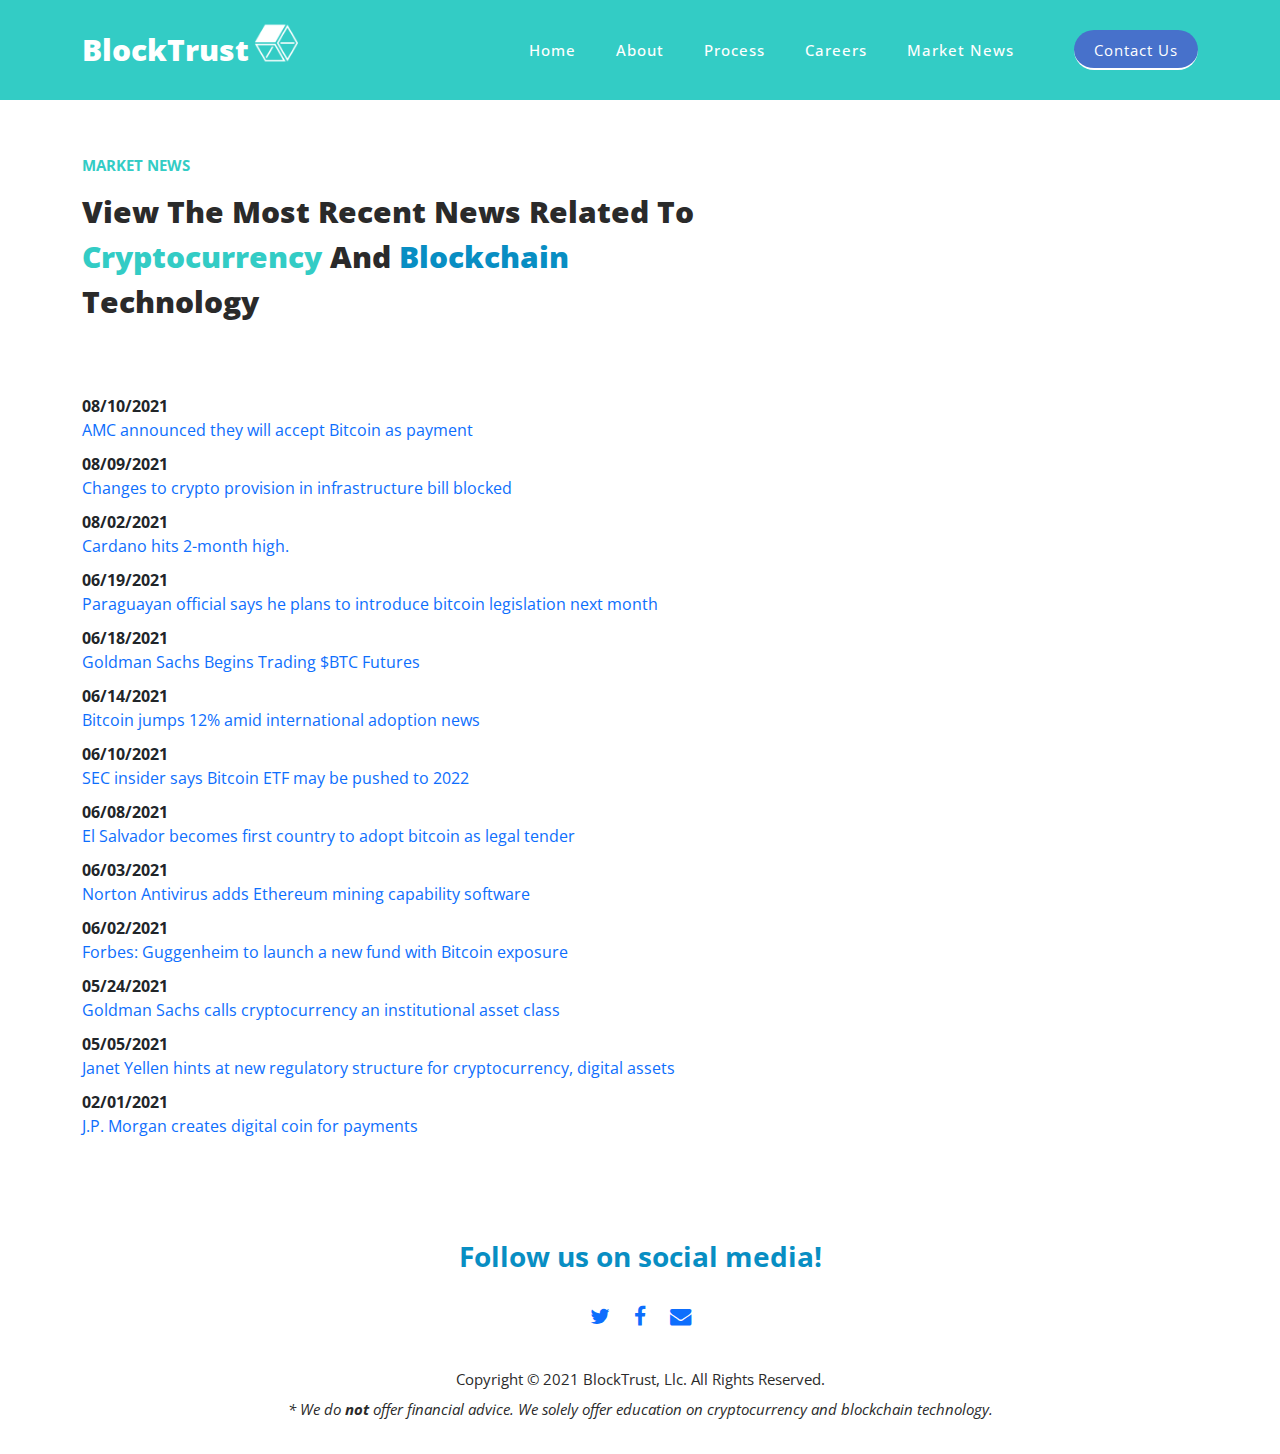
==== blog/index.html @ 73b70915 "updates" ====
<!DOCTYPE html>
<html lang="en">

  <head>

    <meta charset="UTF-8">
    <meta name="viewport" content="width=device-width, initial-scale=1, shrink-to-fit=no">
    <meta name="description" content="BlockTrust helps build clients' fluency in blockchain technology and empower them to take advantage of the opportunities the 'decentralized finance' (DeFi) technology revolution offers.">
    <meta name="author" content="BlockTrust Advisors">
    <link rel="icon" href="../assets/images/favicon/favicon.ico" />
    <link rel="preconnect" href="https://fonts.gstatic.com">
    <link href="https://fonts.googleapis.com/css2?family=Open+Sans:wght@300;400;600;700;800&display=swap" rel="stylesheet">

    <title>BlockTrust - Blog | Blockchain & Cryptocurrency Education</title>

    <!-- Bootstrap core CSS -->
    <link href="../vendor/bootstrap/css/bootstrap.min.css" rel="stylesheet">


    <!-- Additional CSS Files -->
    <link rel="stylesheet" href="../assets/css/fontawesome.css">
    <link rel="stylesheet" href="../assets/css/templatemo-seo-dream.css">
    <link rel="stylesheet" href="../assets/css/animated.css">
    <link rel="stylesheet" href="../assets/css/owl.css">
<!--

TemplateMo 563 SEO Dream

https://templatemo.com/tm-563-seo-dream

-->

</head>

<body>

  <!-- ***** Preloader Start ***** -->
  <div id="js-preloader" class="js-preloader">
    <div class="preloader-inner">
      <span class="dot"></span>
      <div class="dots">
        <span></span>
        <span></span>
        <span></span>
      </div>
    </div>
  </div>
  <!-- ***** Preloader End ***** -->

  <!-- ***** Header Area Start ***** -->
  <header class="header-area header-sticky wow slideInDown" data-wow-duration="0.75s" data-wow-delay="0s">
    <div class="container">
      <div class="row">
        <div class="col-12">
          <nav class="main-nav">
            <!-- ***** Logo Start ***** -->
            <a href="/" class="logo">
              <h4>BlockTrust <img style="vertical-align: baseline;max-width:44px;margin-bottom: -4px;margin-left:-3px" src="../assets/images/logo_white.png" alt=""></h4>
            </a>
            <!-- ***** Logo End ***** -->
            <!-- ***** Menu Start ***** -->
            <ul class="nav">
              <li class="scroll-to-section"><a href="../#top">Home</a></li>
              <li class="scroll-to-section"><a href="../#about">About</a></li>
              <li class="scroll-to-section"><a href="../#process">Process</a></li>
              <!--<li class="scroll-to-section"><a href="../#services">Services</a></li>-->
              <li class="scroll-to-section"><a href="../careers/">Careers</a></li> 
              <li class="scroll-to-section"><a href="#" class="active">Market News</a></li>
              <!-- <li class="scroll-to-section"><a href="#about">Blog</a></li> --> 
              <!--<li class="scroll-to-section"><a href="../#contact">Contact Us</a></li> --> 
              <li class="scroll-to-section"><div class="main-blue-button"><a href="../#contact">Contact Us</a></div></li> 
            </ul>        
            <a class='menu-trigger'>
                <span>Menu</span>
            </a>
            <!-- ***** Menu End ***** -->
          </nav>
        </div>
      </div>
    </div>
    <!-- ***** News Ticker Area Start ***** -->
    <div class="tcontainer">
    <!--
      <div class="ticker-wrap">
        <div class="ticker-move">

          <div class="ticker-item">6/19 Paraguayan official says he plans to introduce bitcoin legislation next month.</div>
          <div class="ticker-item"><strong>6/18</strong> Goldman Sachs Begins Trading BTC Futures.</div>
          <div class="ticker-item"><strong>6/14</strong> Bitcoin jumps 12% amid international adoption news.</div>
          <div class="ticker-item"><strong>6/10</strong> SEC insider says Bitcoin ETF may be pushed to 2022.</div>
          <div class="ticker-item"><strong>6/8</strong> El Salvador becomes first country to adopt Bitcoin as legal tender.</div>
          <div class="ticker-item"><strong>5/24</strong> Goldman Sachs calls cryptocurrency an institutional asset class</div>
          <div class="ticker-item"><strong>5/5</strong> Janet Yellen hints at new regulatory structure for cryptocurrency, digital assets.</div>
          <div class="ticker-item"><strong>2/1</strong> J.P. Morgan creates digital coin for payments</div>
        </div>
      </div>
      -->
    </div>
    <!-- ***** News Ticker Area End ***** -->
  </header>
  <!-- ***** Header Area End ***** -->



<!-- 

  <div class="main-banner wow fadeIn" id="top" data-wow-duration="1s" data-wow-delay="0.5s">
    <div class="container">
      <div class="row">




 

      </div>
    </div>
  </div>

--> 
<!-- 
  <div id="about" class="about-us section">
    <div class="container">
      <div class="row">
        <div class="col-lg-6">
          <div class="left-image wow fadeInLeft" data-wow-duration="1s" data-wow-delay="0.5s">
            <img src="../assets/images/banner-right-image.png" alt="">
          </div>
        </div>
        <div class="col-lg-6 align-self-center wow fadeInRight" data-wow-duration="1s" data-wow-delay="0.5s">
          <div class="section-heading">
            <h6>Careers</h6>
            <h2>We're looking for <em>talented</em> marketers &amp; client services <span>experts</span>.</h2>
          </div>
          <div class="row">
            <div class="col-lg-4 col-sm-4">
              <div class="about-item">
                <h4>Remote</h4>
                <h6>Virtual office space w/ co-working spaces in 5 major cities.</h6>
              </div>
            </div>
            <div class="col-lg-4 col-sm-4">
              <div class="about-item">
                <h4>Innovate</h4>
                <h6>Learn to work with cutting edge technology.</h6>
              </div>
            </div>
            <div class="col-lg-4 col-sm-4">
              <div class="about-item">
                <h4>Benefits</h4>
                <h6>Full medical benefits and matching 401(k) plans for all employees.</h6>
              </div>
            </div>
          </div>
          <p>Our mission is to build clients' fluency in blockchain technology and empower them to take advantage of the opportunities the 'decentralized finance' (DeFi) technology revolution offers. We're looking for like-minded thinkers who are ready to take on the opportunities this financial revolution offers.
    
         <div class="main-green-button"><a href="#process">Discover our process</a></div> 
        </div>
      </div>
    </div>
  </div>
 -->
<!-- 
  <div id="processs" class="features section" style="padding-top: 200px;">
    <div class="container">
      <div class="row">
        <div class="col-lg-6 offset-lg-3">
          <div class="section-heading wow bounceIn" data-wow-duration="1s" data-wow-delay="0.2s">
            <h6>Our Process</h6>
            <h2><span>Curated</span> education to <em>empower</em> clients</h2>
          </div>
        </div>
      </div>
    </div>
    <div class="container">
      <div class="row">
        <div class="col-lg-12">
          <div class="features-content">
            <div class="row">
              <div class="col-lg-3">
                <div class="features-item first-feature wow fadeInUp" data-wow-duration="1s" data-wow-delay="0s">
                  <div class="first-number number">
                    <h6>01</h6>
                  </div>
                  <div class="icon"></div>
                  <h4>Build Understanding</h4>
                  <div class="line-dec"></div>
 

                  <p>Cryptocurrency is quickly emerging as a complex asset class. With innovation comes volatility, and educated on the 'big picture' of decentralized finance (DeFi) is the first step to understanding the market.</p>


                </div>
              </div>
              <div class="col-lg-3">
                <div class="features-item second-feature wow fadeInUp" data-wow-duration="1s" data-wow-delay="0.2s">
                  <div class="second-number number">
                    <h6>02</h6>
                  </div>
                  <div class="icon"></div>
                  <h4>Develop a Strategy</h4>
                  <div class="line-dec"></div>
                  <p>To mitigate risk and maximize returns, our philosophy is to make clients aware of the financial instruments available to earn interest on their investments.</p>
                </div>
              </div>
              <div class="col-lg-3">
                <div class="features-item third-feature wow fadeInUp" data-wow-duration="1s" data-wow-delay="0.4s">
                  <div class="third-number number">
                    <h6>03</h6>
                  </div>
                  <div class="icon"></div>
                  <h4>Invest Securely</h4>
                  <div class="line-dec"></div>
                  <p>With innovation comes volatility, and that means learning how to identify blue-chip investments backed by real teams and companies, and avoid scams created by bad actors.</p>
                </div>
              </div>
              <div class="col-lg-3">
                <div class="features-item fourth-feature last-features-item wow fadeInUp" data-wow-duration="1s" data-wow-delay="0.6s">
                  <div class="fourth-number number">
                    <h6>04</h6>
                  </div>
                  <div class="icon"></div>
                  <h4>Analyze Performance</h4>
                  <div class="line-dec"></div>
                  <p>Stay up to date on best practices in security, new tech opportunities, and market sentiment. Our clients receive lifetime access to newsletters and quarterly market reports.</p>
                </div>
              </div>
            </div>
          </div>
        </div>
        
        <div class="col-lg-12">
          <div class="skills-content">
            <div class="row">
              <div class="col-lg-3">
                <div class="skill-item wow fadeIn" data-wow-duration="1s" data-wow-delay="0s">
                  <div class="progress" data-percentage="80">
                    <span class="progress-left">
                      <span class="progress-bar"></span>
                    </span>
                    <span class="progress-right">
                      <span class="progress-bar"></span>
                    </span>
                    <div class="progress-value">
                      <div>
                        80%<br>
                        <span>HTML/CSS/JS</span>
                      </div>
                    </div>
                  </div>
                </div>
              </div>
              <div class="col-lg-3">
                <div class="skill-item wow fadeIn" data-wow-duration="1s" data-wow-delay="0.2s">
                  <div class="progress" data-percentage="60">
                    <span class="progress-left">
                      <span class="progress-bar"></span>
                    </span>
                    <span class="progress-right">
                      <span class="progress-bar"></span>
                    </span>
                    <div class="progress-value">
                      <div>
                        60%<br>
                        <span>Wordpress</span>
                      </div>
                    </div>
                  </div>
                </div>
              </div>
              <div class="col-lg-3">
                <div class="skill-item wow fadeIn" data-wow-duration="1s" data-wow-delay="0.4s">
                  <div class="progress" data-percentage="90">
                    <span class="progress-left">
                      <span class="progress-bar"></span>
                    </span>
                    <span class="progress-right">
                      <span class="progress-bar"></span>
                    </span>
                    <div class="progress-value">
                      <div>
                        90%<br>
                        <span>Marketing</span>
                      </div>
                    </div>
                  </div>
                </div>
              </div>
              <div class="col-lg-3">
                <div class="skill-item last-skill-item wow fadeIn" data-wow-duration="1s" data-wow-delay="0.6s">
                  <div class="progress" data-percentage="70">
                    <span class="progress-left">
                      <span class="progress-bar"></span>
                    </span>
                    <span class="progress-right">
                      <span class="progress-bar"></span>
                    </span>
                    <div class="progress-value">
                      <div>
                        70%<br>
                        <span>Photoshop</span>
                      </div>
                    </div>
                  </div>
                </div>
              </div>
            </div>
          </div>
        </div>
        
      </div>
    </div>
  </div>
--> 

  <!-- 
  <div id="services" class="our-services section">
    <div class="container">
      <div class="row">
        <div class="col-lg-6 offset-lg-3">
          <div class="section-heading wow bounceIn" data-wow-duration="1s" data-wow-delay="0.2s">
            <h6>Our Services</h6>
            <h2 style="color:red">Might hide this section?</h2>
             <h2>Discover What We Do &amp; <span>Offer</span> To Our <em>Clients</em></h2> 
          </div>
        </div>
      </div>
    </div>
    <div class="container-fluid">
      <div class="row">
        <div class="col-lg-4">
          <div class="service-item wow bounceInUp" data-wow-duration="1s" data-wow-delay="0.3s">
            <div class="row">
              <div class="col-lg-4">
                <div class="icon">
                  <img src="../assets/images/service-icon-01.png" alt="">
                </div>
              </div>
              <div class="col-lg-8">
                <div class="right-content">
                  <h4>Similar Websites</h4>
                  <p>Sed ut perspiciatis unde omnis iste natus error sit voluptatem accusantium dormque laudantium.</p>
                </div>
              </div>
            </div>
          </div>
        </div>
        <div class="col-lg-4">
          <div class="service-item wow bounceInUp" data-wow-duration="1s" data-wow-delay="0.4s">
            <div class="row">
              <div class="col-lg-4">
                <div class="icon">
                  <img src="../assets/images/service-icon-02.png" alt="">
                </div>
              </div>
              <div class="col-lg-8">
                <div class="right-content">
                  <h4>Website Trends</h4>
                  <p>Sed ut perspiciatis unde omnis iste natus error sit voluptatem accusantium dormque laudantium.</p>
                </div>
              </div>
            </div>
          </div>
        </div>
        <div class="col-lg-4">
          <div class="service-item wow bounceInUp" data-wow-duration="1s" data-wow-delay="0.5s">
            <div class="row">
              <div class="col-lg-4">
                <div class="icon">
                  <img src="../assets/images/service-icon-03.png" alt="">
                </div>
              </div>
              <div class="col-lg-8">
                <div class="right-content">
                  <h4>Traffic Analysis</h4>
                  <p>Sed ut perspiciatis unde omnis iste natus error sit voluptatem accusantium dormque laudantium.</p>
                </div>
              </div>
            </div>
          </div>
        </div>
        <div class="col-lg-4">
          <div class="service-item wow bounceInUp" data-wow-duration="1s" data-wow-delay="0.6s">
            <div class="row">
              <div class="col-lg-4">
                <div class="icon">
                  <img src="../assets/images/service-icon-03.png" alt="">
                </div>
              </div>
              <div class="col-lg-8">
                <div class="right-content">
                  <h4>Optimizing Keywords</h4>
                  <p>Sed ut perspiciatis unde omnis iste natus error sit voluptatem accusantium dormque laudantium.</p>
                </div>
              </div>
            </div>
          </div>
        </div>
        <div class="col-lg-4">
          <div class="service-item wow bounceInUp" data-wow-duration="1s" data-wow-delay="0.7s">
            <div class="row">
              <div class="col-lg-4">
                <div class="icon">
                  <img src="../assets/images/service-icon-01.png" alt="">
                </div>
              </div>
              <div class="col-lg-8">
                <div class="right-content">
                  <h4>Page Optimizations</h4>
                  <p>Sed ut perspiciatis unde omnis iste natus error sit voluptatem accusantium dormque laudantium.</p>
                </div>
              </div>
            </div>
          </div>
        </div>
        <div class="col-lg-4">
          <div class="service-item wow bounceInUp" data-wow-duration="1s" data-wow-delay="0.8s">
            <div class="row">
              <div class="col-lg-4">
                <div class="icon">
                  <img src="../assets/images/service-icon-02.png" alt="">
                </div>
              </div>
              <div class="col-lg-8">
                <div class="right-content">
                  <h4>Deep URL Analysis</h4>
                  <p>Sed ut perspiciatis unde omnis iste natus error sit voluptatem accusantium dormque laudantium.</p>
                </div>
              </div>
            </div>
          </div>
        </div>
      </div>
    </div>
  </div>
  --> 

 

     


 
  <div id="news" class="our-news section" style="margin-top:56px">
    <div class="container">
      <div class="row">
        <div class="col-lg-7">
          <div class="section-heading wow fadeInLeft" data-wow-duration="1s" data-wow-delay="0.3s">
            <h6>Market News</h6>
            <h2>View the most recent news related to <em>cryptocurrency</em> and <span>blockchain</span> technology</h2>
          </div>
        </div>
         <div class="col-lg-10">
          <div class="section-heading wow fadeInLeft" data-wow-duration="1s" data-wow-delay="0.3s">
            <ul>
              <li style='margin-top:10px;'><strong>08/10/2021</strong><br> <a target="_blank" rel="noopener noreferrer" href='https://www.bbc.com/news/business-58163914' title='AMC announced they will accept Bitcoin as payment'>AMC announced they will accept Bitcoin as payment</a></li>
              <li style='margin-top:10px;'><strong>08/09/2021</strong><br> <a target="_blank" rel="noopener noreferrer" href='https://www.bloomberg.com/news/articles/2021-08-09/change-to-crypto-provision-in-infrastructure-bill-blocked' title='Changes to crypto provision in infrastructure bill blocked'>Changes to crypto provision in infrastructure bill blocked</a></li>
              <li style='margin-top:10px;'><strong>08/02/2021</strong><br> <a target="_blank" rel="noopener noreferrer" href='https://cointelegraph.com/news/cardano-faces-1-60-resistance-after-ada-price-hits-2-month-highs' title='Cardano hits 2-month high'>Cardano hits 2-month high.</a></li>
              <li style='margin-top:10px;'><strong>06/19/2021</strong><br> <a target="_blank" rel="noopener noreferrer" href='#' title='Paraguayan official says he plans to introduce bitcoin legislation next month.'>Paraguayan official says he plans to introduce bitcoin legislation next month</a></li>
              <li style='margin-top:10px;'><strong>06/18/2021</strong><br> <a target="_blank" rel="noopener noreferrer" href='https://finance.yahoo.com/news/goldman-sachs-begins-trading-btc-180700338.html' title='Goldman Sachs Begins Trading $BTC Futures'>Goldman Sachs Begins Trading $BTC Futures</a></li>
              <li style='margin-top:10px;'><strong>06/14/2021</strong><br> <a target="_blank" rel="noopener noreferrer" href='https://www.marketwatch.com/story/bitcoin-price-jumps-12-to-roughly-3-week-high-to-trade-above-40-000-11623678616' title='Bitcoin jumps 12% amid international adoption news.'>Bitcoin jumps 12% amid international adoption news</a></li>
              <li style='margin-top:10px;'><strong>06/10/2021</strong><br> <a target="_blank" rel="noopener noreferrer" href='https://www.cnbc.com/2021/06/10/bitcoin-etf-approval-is-more-likely-in-2022-crypto-fund-manager.html' title='SEC insider says Bitcoin ETF may be pushed to 2022.'>SEC insider says Bitcoin ETF may be pushed to 2022</a></li>
              <li style='margin-top:10px;'><strong>06/08/2021</strong><br> <a target="_blank" rel="noopener noreferrer" href='https://www.cnbc.com/2021/06/09/el-salvador-proposes-law-to-make-bitcoin-legal-tender.html' title='El Salvador becomes first country to adopt bitcoin as legal tender'>El Salvador becomes first country to adopt bitcoin as legal tender</a></li>
              <li style='margin-top:10px;'><strong>06/03/2021</strong><br> <a target="_blank" rel="noopener noreferrer" href='https://www.tomshardware.com/news/norton-antivirus-reveals-ethereum-mining-tool' title='Norton Antivirus adds Ethereum mining capability software'>Norton Antivirus adds Ethereum mining capability software</a></li>
              <li style='margin-top:10px;'><strong>06/02/2021</strong><br> <a target="_blank" rel="noopener noreferrer" href='https://www.forbes.com/sites/emilymason/2021/06/02/guggenheim-to-launch-a-new-fund-with-potential-bitcoin-exposure/?sh=3887516342fe' title='Forbes: Guggenheim to launch a new fund with Bitcoin exposure'>Forbes: Guggenheim to launch a new fund with Bitcoin exposure</a></li>
              <li style='margin-top:10px;'><strong>05/24/2021</strong><br> <a target="_blank" rel="noopener noreferrer" href='https://www.goldmansachs.com/insights/pages/crypto-a-new-asset-class.html' title='Goldman Sachs calls cryptocurrency an institutional asset class'>Goldman Sachs calls cryptocurrency an institutional asset class</a></li>
              <li style='margin-top:10px;'><strong>05/05/2021</strong><br> <a target="_blank" rel="noopener noreferrer" href='https://www.ledgerinsights.com/janet-yellen-hints-at-new-regulatory-structure-for-cryptocurrency-digital-assets/' title='Janet Yellen hints at new regulatory structure for cryptocurrency, digital assets'>Janet Yellen hints at new regulatory structure for cryptocurrency, digital assets</a></li>
              <li style='margin-top:10px;'><strong>02/01/2021</strong><br> <a target="_blank" rel="noopener noreferrer" href="https://www.jpmorgan.com/solutions/cib/news/digital-coin-payments">J.P. Morgan creates digital coin for payments</a></li>
            </ul>
          </div>
        </div>
      </div>
    </div>
    
    <!-- 
    <div class="container-fluid wow fadeIn" data-wow-duration="1s" data-wow-delay="0.7s">
      <div class="row">
        <div class="col-lg-12">
          <div class="loop owl-carousel">

          -->
            
<!-- 
            <div class="item">
              <div class="news-item">
                <div class="thumb" style="  background: rgb(51,204,197); background: linear-gradient(105deg, rgba(51,204,197,1) 0%, rgba(8,141,195,1) 100%); height:200px;">
                   <div style="padding:24px;">
                    <span style="text-align:left !important;color:#fff;font-size:14px;font-weight:bold">05/24/2021</span><br><br>
                    <p style="text-align:left; color:#fff">Goldman Sachs calls cryptocurrency an institutional asset class</p>
                    <p style="text-align:left; color:#fff;margin-top:12px;"><a title="Goldman Sachs calls cryptocurrency an institutional asset class" target="_blank" rel="noopener noreferrer" href="https://www.goldmansachs.com/insights/pages/crypto-a-new-asset-class.html">
                      Read more...</a></p>
                  </div>
                </div>
              </div>
              <div class="news-item">
                <div class="thumb" style="  background: rgb(51,204,197); background: linear-gradient(105deg, rgba(51,204,197,1) 0%, rgba(8,141,195,1) 100%); height:200px;">
                   <div style="padding:24px;">
                    <span style="text-align:left !important;color:#fff;font-size:14px;font-weight:bold">02/01/2021</span><br><br>
                    <p style="text-align:left; color:#fff">J.P. Morgan creates digital coin for payments</p>
                    <p style="text-align:left; color:#fff;margin-top:12px;"><a title="J.P. Morgan creates digital coin for payments" target="_blank" rel="noopener noreferrer" href="https://www.jpmorgan.com/solutions/cib/news/digital-coin-payments">
                      Read more...</a></p>
                  </div>
                </div>
              </div>
            </div>



            <div class="item">
              <div class="news-item">
                <div class="thumb" style="  background: rgb(51,204,197); background: linear-gradient(105deg, rgba(51,204,197,1) 0%, rgba(8,141,195,1) 100%); height:200px;">
                   <div style="padding:24px;">
                    <span style="text-align:left !important;color:#fff;font-size:14px;font-weight:bold">05/05/2021</span><br><br>
                    <p style="text-align:left; color:#fff">Janet Yellen hints at new regulatory structure for cryptocurrency, digital assets</p>
                    <p style="text-align:left; color:#fff;margin-top:12px;"><a title="Janet Yellen hints at new regulatory structure for cryptocurrency, digital assets" target="_blank" rel="noopener noreferrer" href="https://www.ledgerinsights.com/janet-yellen-hints-at-new-regulatory-structure-for-cryptocurrency-digital-assets/">
                      Read more...</a></p>
                  </div>
                </div>
              </div>
              <div class="news-item">
                <div class="thumb" style="  background: rgb(51,204,197); background: linear-gradient(105deg, rgba(51,204,197,1) 0%, rgba(8,141,195,1) 100%); height:200px;">
                   <div style="content:contain;padding:18px;">
                    <span style="text-align:left !important;color:#fff;font-size:14px;font-weight:bold">05/05/2021</span><br><br>
                    <p style="text-align:left; color:#fff">Janet Yellen hints at new regulatory structure for cryptocurrency, digital assets</p>
                    <p style="text-align:left; color:#fff;margin-top:12px;"><a title="Janet Yellen hints at new regulatory structure for cryptocurrency, digital assets" target="_blank" rel="noopener noreferrer" href="https://www.ledgerinsights.com/janet-yellen-hints-at-new-regulatory-structure-for-cryptocurrency-digital-assets/">
                      Read more...</a></p>
                  </div>
                </div>
              </div>
            </div>



            <div class="item">
              <div class="news-item">
                <div class="thumb" style="  background: rgb(51,204,197); background: linear-gradient(105deg, rgba(51,204,197,1) 0%, rgba(8,141,195,1) 100%); height:200px;">
                   <div style="padding:24px;">
                    <span style="text-align:left !important;color:#fff;font-size:14px;font-weight:bold">05/05/2021</span><br><br>
                    <p style="text-align:left; color:#fff">Janet Yellen hints at new regulatory structure for cryptocurrency, digital assets</p>
                    <p style="text-align:left; color:#fff;margin-top:12px;"><a title="Janet Yellen hints at new regulatory structure for cryptocurrency, digital assets" target="_blank" rel="noopener noreferrer" href="https://www.ledgerinsights.com/janet-yellen-hints-at-new-regulatory-structure-for-cryptocurrency-digital-assets/">
                      Read more...</a></p>
                  </div>
                </div>
              </div>
              <div class="news-item">
                <div class="thumb" style="  background: rgb(51,204,197); background: linear-gradient(105deg, rgba(51,204,197,1) 0%, rgba(8,141,195,1) 100%); height:200px;">
                   <div style="content:contain;padding:18px;">
                    <span style="text-align:left !important;color:#fff;font-size:14px;font-weight:bold">05/05/2021</span><br><br>
                    <p style="text-align:left; color:#fff">Janet Yellen hints at new regulatory structure for cryptocurrency, digital assets</p>
                    <p style="text-align:left; color:#fff;margin-top:12px;"><a title="Janet Yellen hints at new regulatory structure for cryptocurrency, digital assets" target="_blank" rel="noopener noreferrer" href="https://www.ledgerinsights.com/janet-yellen-hints-at-new-regulatory-structure-for-cryptocurrency-digital-assets/">
                      Read more...</a></p>
                  </div>
                </div>
              </div>
            </div>


            <div class="item">
              <div class="news-item">
                <div class="thumb" style="  background: rgb(51,204,197); background: linear-gradient(105deg, rgba(51,204,197,1) 0%, rgba(8,141,195,1) 100%); height:200px;">
                   <div style="padding:24px;">
                    <span style="text-align:left !important;color:#fff;font-size:14px;font-weight:bold">05/05/2021</span><br><br>
                    <p style="text-align:left; color:#fff">Janet Yellen hints at new regulatory structure for cryptocurrency, digital assets</p>
                    <p style="text-align:left; color:#fff;margin-top:12px;"><a title="Janet Yellen hints at new regulatory structure for cryptocurrency, digital assets" target="_blank" rel="noopener noreferrer" href="https://www.ledgerinsights.com/janet-yellen-hints-at-new-regulatory-structure-for-cryptocurrency-digital-assets/">
                      Read more...</a></p>
                  </div>
                </div>
              </div>
              <div class="news-item">
                <div class="thumb" style="  background: rgb(51,204,197); background: linear-gradient(105deg, rgba(51,204,197,1) 0%, rgba(8,141,195,1) 100%); height:200px;">
                   <div style="content:contain;padding:18px;">
                    <span style="text-align:left !important;color:#fff;font-size:14px;font-weight:bold">05/05/2021</span><br><br>
                    <p style="text-align:left; color:#fff">Janet Yellen hints at new regulatory structure for cryptocurrency, digital assets</p>
                    <p style="text-align:left; color:#fff;margin-top:12px;"><a title="Janet Yellen hints at new regulatory structure for cryptocurrency, digital assets" target="_blank" rel="noopener noreferrer" href="https://www.ledgerinsights.com/janet-yellen-hints-at-new-regulatory-structure-for-cryptocurrency-digital-assets/">
                      Read more...</a></p>
                  </div>
                </div>
              </div>
            </div>

            
            <div class="item">
              <div class="news-item">
                <div class="thumb" style="  background: rgb(51,204,197); background: linear-gradient(105deg, rgba(51,204,197,1) 0%, rgba(8,141,195,1) 100%); height:200px;">
                   <div style="padding:24px;">
                    <span style="text-align:left !important;color:#fff;font-size:14px;font-weight:bold">05/05/2021</span><br><br>
                    <p style="text-align:left; color:#fff">Janet Yellen hints at new regulatory structure for cryptocurrency, digital assets</p>
                    <p style="text-align:left; color:#fff;margin-top:12px;"><a title="Janet Yellen hints at new regulatory structure for cryptocurrency, digital assets" target="_blank" rel="noopener noreferrer" href="https://www.ledgerinsights.com/janet-yellen-hints-at-new-regulatory-structure-for-cryptocurrency-digital-assets/">
                      Read more...</a></p>
                  </div>
                </div>
              </div>
              <div class="news-item">
                <div class="thumb" style="  background: rgb(51,204,197); background: linear-gradient(105deg, rgba(51,204,197,1) 0%, rgba(8,141,195,1) 100%); height:200px;">
                   <div style="content:contain;padding:18px;">
                    <span style="text-align:left !important;color:#fff;font-size:14px;font-weight:bold">05/05/2021</span><br><br>
                    <p style="text-align:left; color:#fff">Janet Yellen hints at new regulatory structure for cryptocurrency, digital assets</p>
                    <p style="text-align:left; color:#fff;margin-top:12px;"><a title="Janet Yellen hints at new regulatory structure for cryptocurrency, digital assets" target="_blank" rel="noopener noreferrer" href="https://www.ledgerinsights.com/janet-yellen-hints-at-new-regulatory-structure-for-cryptocurrency-digital-assets/">
                      Read more...</a></p>
                  </div>
                </div>
              </div>
            </div>


            <div class="item">
              <div class="news-item">
                <div class="thumb" style="  background: rgb(51,204,197); background: linear-gradient(105deg, rgba(51,204,197,1) 0%, rgba(8,141,195,1) 100%); height:200px;">
                   <div style="padding:24px;">
                    <span style="text-align:left !important;color:#fff;font-size:14px;font-weight:bold">05/05/2021</span><br><br>
                    <p style="text-align:left; color:#fff">Janet Yellen hints at new regulatory structure for cryptocurrency, digital assets</p>
                    <p style="text-align:left; color:#fff;margin-top:12px;"><a title="Janet Yellen hints at new regulatory structure for cryptocurrency, digital assets" target="_blank" rel="noopener noreferrer" href="https://www.ledgerinsights.com/janet-yellen-hints-at-new-regulatory-structure-for-cryptocurrency-digital-assets/">
                      Read more...</a></p>
                  </div>
                </div>
              </div>
            </div>

--> 


  <!-- 

            <div class="item">
              <div class="news-item">
                <div class="thumb" style="  background: rgb(51,204,197); background: linear-gradient(105deg, rgba(51,204,197,1) 0%, rgba(8,141,195,1) 100%); height:200px;">
                   <div style="padding:24px;">
                    <span style="text-align:left !important;color:#fff;font-size:14px;font-weight:bold">06/18/2021</span><br><br>
                    <p style="text-align:left; color:#fff">Goldman Sachs Begins Trading $BTC Futures.</p>
                    <p style="text-align:left; color:#fff;margin-top:12px;"><a title="Goldman Sachs Begins Trading $BTC Futures." target="_blank" rel="noopener noreferrer" href="https://finance.yahoo.com/news/goldman-sachs-begins-trading-btc-180700338.html">
                      Read more...</a></p>
                  </div>
                </div>
              </div>
            </div>

            <div class="item">
              <div class="news-item">
                <div class="thumb" style="  background: rgb(51,204,197); background: linear-gradient(105deg, rgba(51,204,197,1) 0%, rgba(8,141,195,1) 100%); height:200px;">
                   <div style="padding:24px;">
                    <span style="text-align:left !important;color:#fff;font-size:14px;font-weight:bold">06/14/2021</span><br><br>
                    <p style="text-align:left; color:#fff">Bitcoin jumps 12% amid international adoption news.</p>
                    <p style="text-align:left; color:#fff;margin-top:12px;"><a title="Bitcoin jumps 12% amid international adoption news." target="_blank" rel="noopener noreferrer" href="https://www.marketwatch.com/story/bitcoin-price-jumps-12-to-roughly-3-week-high-to-trade-above-40-000-11623678616">
                      Read more...</a></p>
                  </div>
                </div>
              </div>
            </div>


            <div class="item">
              <div class="news-item">
                <div class="thumb" style="  background: rgb(51,204,197); background: linear-gradient(105deg, rgba(51,204,197,1) 0%, rgba(8,141,195,1) 100%); height:200px;">
                   <div style="padding:24px;">
                    <span style="text-align:left !important;color:#fff;font-size:14px;font-weight:bold">06/10/2021</span><br><br>
                    <p style="text-align:left; color:#fff">SEC insider says Bitcoin ETF may be pushed to 2022.</p>
                    <p style="text-align:left; color:#fff;margin-top:12px;"><a title="SEC insider says Bitcoin ETF may be pushed to 2022." target="_blank" rel="noopener noreferrer" href="https://www.cnbc.com/2021/06/10/bitcoin-etf-approval-is-more-likely-in-2022-crypto-fund-manager.html">
                      Read more...</a></p>
                  </div>
                </div>
              </div>
            </div>

            <div class="item">
              <div class="news-item">
                <div class="thumb" style="  background: rgb(51,204,197); background: linear-gradient(105deg, rgba(51,204,197,1) 0%, rgba(8,141,195,1) 100%); height:200px;">
                   <div style="padding:24px;">
                    <span style="text-align:left !important;color:#fff;font-size:14px;font-weight:bold">06/08/2021</span><br><br>
                    <p style="text-align:left; color:#fff">El Salvador becomes first country to adopt bitcoin as legal tender</p>
                    <p style="text-align:left; color:#fff;margin-top:12px;"><a title="El Salvador becomes first country to adopt bitcoin as legal tender" target="_blank" rel="noopener noreferrer" href="https://www.cnbc.com/2021/06/09/el-salvador-proposes-law-to-make-bitcoin-legal-tender.html">
                      Read more...</a></p>
                  </div>
                </div>
              </div>
            </div>

            <div class="item">
              <div class="news-item">
                <div class="thumb" style="  background: rgb(51,204,197); background: linear-gradient(105deg, rgba(51,204,197,1) 0%, rgba(8,141,195,1) 100%); height:200px;">
                   <div style="padding:24px;">
                    <span style="text-align:left !important;color:#fff;font-size:14px;font-weight:bold">06/02/2021</span><br><br>
                    <p style="text-align:left; color:#fff">Forbes: Guggenheim to launch a new fund with Bitcoin exposure</p>
                    <p style="text-align:left; color:#fff;margin-top:12px;"><a title="Guggenheim To Launch A New Fund With Bitcoin Exposure" target="_blank" rel="noopener noreferrer" href="https://www.forbes.com/sites/emilymason/2021/06/02/guggenheim-to-launch-a-new-fund-with-potential-bitcoin-exposure/?sh=3887516342fe">
                      Read more...</a></p>
                  </div>
                </div>
              </div>
            </div>

            <div class="item">
              <div class="news-item">
                <div class="thumb" style="  background: rgb(51,204,197); background: linear-gradient(105deg, rgba(51,204,197,1) 0%, rgba(8,141,195,1) 100%); height:200px;">
                   <div style="padding:24px;">
                    <span style="text-align:left !important;color:#fff;font-size:14px;font-weight:bold">06/03/2021</span><br><br>
                    <p style="text-align:left; color:#fff">Norton Antivirus adds Ethereum mining capability software</p>
                    <p style="text-align:left; color:#fff;margin-top:12px;"><a title="Norton Antivirus adds Ethereum mining capability software" target="_blank" rel="noopener noreferrer" href="https://www.tomshardware.com/news/norton-antivirus-reveals-ethereum-mining-tool">
                      Read more...</a></p>
                  </div>
                </div>
              </div>
            </div>

            <div class="item">
              <div class="news-item">
                <div class="thumb" style="  background: rgb(51,204,197); background: linear-gradient(105deg, rgba(51,204,197,1) 0%, rgba(8,141,195,1) 100%); height:200px;">
                   <div style="padding:24px;">
                    <span style="text-align:left !important;color:#fff;font-size:14px;font-weight:bold">05/24/2021</span><br><br>
                    <p style="text-align:left; color:#fff">Goldman Sachs calls cryptocurrency an institutional asset class</p>
                    <p style="text-align:left; color:#fff;margin-top:12px;"><a title="Goldman Sachs calls cryptocurrency an institutional asset class" target="_blank" rel="noopener noreferrer" href="https://www.goldmansachs.com/insights/pages/crypto-a-new-asset-class.html">
                      Read more...</a></p>
                  </div>
                </div>
              </div>
            </div>

            <div class="item">
              <div class="news-item">
                <div class="thumb" style="  background: rgb(51,204,197); background: linear-gradient(105deg, rgba(51,204,197,1) 0%, rgba(8,141,195,1) 100%); height:200px;">
                   <div style="padding:24px;">
                    <span style="text-align:left !important;color:#fff;font-size:14px;font-weight:bold">05/05/2021</span><br><br>
                    <p style="text-align:left; color:#fff">Janet Yellen hints at new regulatory structure for cryptocurrency, digital assets</p>
                    <p style="text-align:left; color:#fff;margin-top:12px;"><a title="Janet Yellen hints at new regulatory structure for cryptocurrency, digital assets" target="_blank" rel="noopener noreferrer" href="https://www.ledgerinsights.com/janet-yellen-hints-at-new-regulatory-structure-for-cryptocurrency-digital-assets/">
                      Read more...</a></p>
                  </div>
                </div>
              </div>
            </div>



            <div class="item">
              <div class="news-item">
                <div class="thumb" style="  background: rgb(51,204,197); background: linear-gradient(105deg, rgba(51,204,197,1) 0%, rgba(8,141,195,1) 100%); height:200px;">
                   <div style="padding:24px;">
                    <span style="text-align:left !important;color:#fff;font-size:14px;font-weight:bold">02/01/2021</span><br><br>
                    <p style="text-align:left; color:#fff">J.P. Morgan creates digital coin for payments</p>
                    <p style="text-align:left; color:#fff;margin-top:12px;"><a title="J.P. Morgan creates digital coin for payments" target="_blank" rel="noopener noreferrer" href="https://www.jpmorgan.com/solutions/cib/news/digital-coin-payments">
                      Read more...</a></p>
                  </div>
                </div>
              </div>
            </div>

            <div class="item">
              <div class="news-item">
                <div class="thumb" style="  background: rgb(51,204,197); background: linear-gradient(105deg, rgba(51,204,197,1) 0%, rgba(8,141,195,1) 100%); height:200px;">
                   <div style="padding:24px;">
                    <span style="text-align:left !important;color:#fff;font-size:14px;font-weight:bold">06/02/2021</span><br><br>
                    <p style="text-align:left; color:#fff">VC firm launches $30 million funding for $DOT integration</p>
                    <p style="text-align:left; color:#fff;margin-top:12px;"><a title="Master Ventures has launched a $30 million venture capital fund to support Polkadot integration projects as well as other early-stage ventures building on the protocol" target="_blank" rel="noopener noreferrer" href="https://www.jpmorgan.com/solutions/cib/news/digital-coin-payments">
                      Read more...</a></p>
                  </div>
                </div>
              </div>
            </div>



          </div>
        </div>
      </div>
    </div>
  </div>
--> 
 <!-- 

  <div id="contact" class="contact-us section">
    <div class="container">
      <div class="row">
        <div class="col-lg-12 wow fadeInUp" data-wow-duration="0.5s" data-wow-delay="0.25s">
          <form 
            id="contact" 
            action="https://formspree.io/f/xeqvgnql" 
            onsubmit="window.location.href = 'https://blocktrustadvisors.com';"
            method="POST"
          >
            <div class="row">
              <div class="col-lg-6 offset-lg-3">
                <div class="section-heading">
                  <h6>We're hiring</h6>

                  --> 
                  <!-- <h2>Fill Out The Form Below To <span>Get</span> In <em>Touch</em> With Us</h2> --> 
              
              
<!-- 
                  <h2><span>Come Work With Us!</span></h2>
                  <p>We're currently hiring candidates with backgrounds in engineering, client services, and human resources.</p>
  <br>
                  <p>Please fill out the form below and follow the steps in the email to complete your job application.</p>

                </div>
              </div>
              <div class="col-lg-12">
                <div class="row">
                  <div class="col-lg-6">
                    <fieldset>
                      <input type="name" name="first_name" id="name" placeholder="First name" autocomplete="on" required>
                    </fieldset>
                  </div>
                  <div class="col-lg-6">
                    <fieldset>
                      <input type="surname" name="last_name" id="surname" placeholder="Last name" autocomplete="on" required>
                    </fieldset>
                  </div>
                  <div class="col-lg-6">
                    <fieldset>
                      <input type="text" name="email" id="email" pattern="[^ @]*@[^ @]*" placeholder="Your Email" required>
                    </fieldset>
                  </div>
              <div class="col-lg-6">
                    <fieldset>
                      <input type="surname" name="specialty" id="specialty" placeholder="Professional Background" autocomplete="on" required>
                    </fieldset>
                  </div>
                  <div class="col-lg-12">
                    <fieldset>
                      <textarea name="message" type="text" class="form-control" id="message" placeholder="Why do you want to work for us?" required=""></textarea>  
                    </fieldset>
                  </div>
                  <div class="col-lg-12">
                    <fieldset>
                      <button type="submit" id="form-submit" class="main-button ">Apply</button>
                    </fieldset>
                  </div>
                </div>
              </div>

              -->

              <!-- 
              <div class="col-lg-3">
                <div class="contact-info">
                  <ul>
                    <li>
                      <div class="icon">
                        <img src="../assets/images/contact-icon-01.png" alt="email icon">
                      </div>
                      <a href="#">info@company.com</a>
                    </li>
                    <li>
                      <div class="icon">
                        <img src="../assets/images/contact-icon-02.png" alt="phone">
                      </div>
                      <a href="#">+001-002-0034</a>
                    </li>
                    <li>
                      <div class="icon">
                        <img src="../assets/images/contact-icon-03.png" alt="location">
                      </div>
                      <a href="#">26th Street, Digital Villa</a>
                    </li>
                  </ul>
                </div>
              </div>
              --> 

              <!-- 
            </div>
          </form>
        </div>
      </div>
    </div>
  </div>
--> 


  <footer>
    <div class="container">
      <div class="row">
        <div class="col-lg-12" style="text-align:center;margin-top:42px;margin-bottom:6px">
          <h3 style="color:#088ec3; font-weight:bold;margin-bottom:30px"><span>Follow us on social media!</span></h3>
          <a style='margin-left:0' target='_blank' title='Follow Blocktrust Advisors on Twitter' href='https://twitter.com/_crypto_teacher'><i class="fa fa-twitter fa-lg"></i></a>
          <a style='margin-left:20px' target='_blank' title='Add Blocktrust Advisors on FaceBook' href='https://twitter.com/_crypto_teacher'><i class="fa fa-facebook fa-lg"></i></a>
          <a style='margin-left:20px' title='Email Blocktrust Advisors' href='mailto:blocktrustadvisor@gmail.com'><i class="fa fa-envelope fa-lg"></i></a>
        </div>
        <div class="col-lg-12">
          <p>Copyright © 2021 BlockTrust, Llc. All Rights Reserved. <br>
          <em>* We do <strong>not</strong> offer financial advice. We solely offer education on cryptocurrency and blockchain technology.</em>
          
          <!--<br>Web Designed by <a rel="nofollow" href="https://templatemo.com" title="free CSS templates">TemplateMo</a>-->
          </p>
        </div>
      </div>
    </div>
  </footer>

  <!-- Scripts -->
  <script src="../vendor/jquery/jquery.min.js"></script>
  <script src="../vendor/bootstrap/js/bootstrap.bundle.min.js"></script>
  <script src="../assets/js/owl-carousel.js"></script>
  <script src="../assets/js/animation.js"></script>
  <script src="../assets/js/imagesloaded.js"></script>
  <script src="../assets/js/custom.js"></script>

</body>
</html>
---- assets/css/templatemo-seo-dream.css ----
/*

TemplateMo 563 SEO Dream

https://templatemo.com/tm-563-seo-dream

/
/* ---------------------------------------------
Table of contents
------------------------------------------------
01. font & reset css
02. reset
03. global styles
04. header
05. banner
06. features
07. testimonials
08. contact
09. footer
10. preloader
11. search
12. news

--------------------------------------------- */
/* 
---------------------------------------------
font & reset css
--------------------------------------------- 
*/
@import url('https://fonts.googleapis.com/css2?family=Open+Sans:wght@300;400;600;700;800&display=swap');
/* 
---------------------------------------------
reset
--------------------------------------------- 
*/
html, body, div, span, applet, object, iframe, h1, h2, h3, h4, h5, h6, p, blockquote, div
pre, a, abbr, acronym, address, big, cite, code, del, dfn, em, font, img, ins, kbd, q,
s, samp, small, strike, strong, sub, sup, tt, var, b, u, i, center, dl, dt, dd, ol, ul, li,
figure, header, nav, section, article, aside, footer, figcaption {
  margin: 0;
  padding: 0;
  border: 0;
  outline: 0;
}

/* clear fix */
.grid:after {
  content: '';
  display: block;
  clear: both;
}

/* ---- .grid-item ---- */

.grid-sizer,
.grid-item {
  width: 50%;
}

.grid-item {
  float: left;
}

.grid-item img {
  display: block;
  max-width: 100%;
}

.clearfix:after {
  content: ".";
  display: block;
  clear: both;
  visibility: hidden;
  line-height: 0;
  height: 0;
}

.clearfix {
  display: inline-block;
}

html[xmlns] .clearfix {
  display: block;
}

* html .clearfix {
  height: 1%;
}

ul, li {
  padding: 0;
  margin: 0;
  list-style: none;
}

header, nav, section, article, aside, footer, hgroup {
  display: block;
}

* {
  box-sizing: border-box;
}

html, body {
  font-family: 'Open Sans', sans-serif;
  font-weight: 400;
  background-color: #fff;
  -ms-text-size-adjust: 100%;
  -webkit-font-smoothing: antialiased;
  -moz-osx-font-smoothing: grayscale;
}

a {
  text-decoration: none !important;
}

h1, h2, h3, h4, h5, h6 {
  margin-top: 0px;
  margin-bottom: 0px;
}

ul {
  margin-bottom: 0px;
}

p {
  font-size: 15px;
  line-height: 30px;
  color: #2a2a2a;
}

img {
  width: 100%;
  overflow: hidden;
}

/* 
---------------------------------------------
global styles
--------------------------------------------- 
*/
html,
body {
  background: #fff;
  font-family: 'Open Sans', sans-serif;
}

::selection {
  background: #03a4ed;
  color: #fff;
}

::-moz-selection {
  background: #03a4ed;
  color: #fff;
}

@media (max-width: 991px) {
  html, body {
    overflow-x: hidden;
  }
  .mobile-top-fix {
    margin-top: 30px;
    margin-bottom: 0px;
  }
  .mobile-bottom-fix {
    margin-bottom: 30px;
  }
  .mobile-bottom-fix-big {
    margin-bottom: 60px;
  }
}

.page-section {
  margin-top: 120px;
}

.section-heading {
  margin-bottom: 60px;
}

.section-heading h6 {
  font-size: 15px;
  font-weight: 700;
  color: #33ccc5;
  text-transform: uppercase;
  margin-bottom: 15px;

}

.section-heading h2 {
  font-size: 30px;
  text-transform: capitalize;
  color: #2a2a2a;
  font-weight: 800;
  position: relative;
  z-index: 2;
  line-height: 45px;
}

.section-heading h2 em {
  font-style: normal;
  color: #33ccc5;
}

.section-heading h2 span {
  color: #088ec3;
}

.main-blue-button a {
  display: inline-block;
  background-color: #4771cb;
  font-size: 15px;
  font-weight: 400;
  color: #fff;
  text-transform: capitalize;
  padding: 12px 25px;
  border-radius: 23px;
  letter-spacing: 0.25px;
  border-bottom: 2px solid #fff!important;
  transition: all .3s;
}

.main-blue-button a:hover {
  background-color: #fff!important;
  color: #4771cb!important;
  border-bottom: 2px solid #4771cb!important;
}

.main-green-button a {
  display: inline-block;
  background-color: #33ccc5;
  font-size: 15px;
  font-weight: 400;
  color: #fff;
  text-transform: capitalize;
  padding: 12px 25px;
  border-radius: 23px;
  letter-spacing: 0.25px;
  border-bottom: 2px solid #4771cb!important;
  transition: all .3s;
}

.main-green-button a:hover {
  background-color: #4771cb!important;
  color: #fff!important;
  border-bottom: 2px solid #33ccc5!important;
}


/* 
---------------------------------------------
header
--------------------------------------------- 
*/

.background-header {
  background-color: #33ccc5!important;
  height: 80px!important;
  position: fixed!important;
  top: 0px;
  left: 0px;
  right: 0px;
  box-shadow: 0px 0px 10px rgba(0,0,0,0.15)!important;
}

.background-header .logo,
.background-header .main-nav .nav li a {
  color: #fff;
}

.background-header .main-nav .nav li:hover a {
  color: #33ccc5;
}

.background-header .nav li a.active {
  position: relative;
  color: #fff;
}

.background-header .nav li a.active:after {
  position: absolute;
  width: 20px;
  height: 2px;
  background-color: #4771cb;
  content: '';
  left: 50%;
  bottom: 0px;
  transform: translateX(-10px);
}

.header-area {
  background-color: #33ccc5;
  position: absolute;
  top: 0px;
  left: 0px;
  right: 0px;
  z-index: 100;
  height: 100px;
  -webkit-transition: all .5s ease 0s;
  -moz-transition: all .5s ease 0s;
  -o-transition: all .5s ease 0s;
  transition: all .5s ease 0s;
}

.header-area .main-nav {
  min-height: 80px;
  background: transparent;
}

.header-area .main-nav .logo {
  float: left;
  -webkit-transition: all 0.3s ease 0s;
  -moz-transition: all 0.3s ease 0s;
  -o-transition: all 0.3s ease 0s;
  transition: all 0.3s ease 0s;
}

.header-area .main-nav .logo h4 {
    font-size: 30px;
    font-weight: 800;
    text-transform: capitalize;
    color: #fff;
    line-height: 100px;
    float: left;
    -webkit-transition: all 0.3s ease 0s;
    -moz-transition: all 0.3s ease 0s;
    -o-transition: all 0.3s ease 0s;
    transition: all 0.3s ease 0s;
}

.header-area .main-nav .logo h4 img {
  max-width: 30px;
  margin-top: -20px;
  margin-left: 5px;
}

.background-header .main-nav .logo h4 {
  line-height: 80px;
}

.background-header .main-nav .nav {
  margin-top: 20px !important;
}

.header-area .main-nav .nav {
  float: right;
  margin-top: 30px;
  margin-right: 0px;
  background-color: transparent;
  -webkit-transition: all 0.3s ease 0s;
  -moz-transition: all 0.3s ease 0s;
  -o-transition: all 0.3s ease 0s;
  transition: all 0.3s ease 0s;
  position: relative;
  z-index: 999;
}

.header-area .main-nav .nav li {
  padding-left: 20px;
  padding-right: 20px;
}

.header-area .main-nav .nav li:last-child {
  padding-right: 0px;
  padding-left: 40px;
}

.header-area .main-nav .nav li:last-child a ,
.background-header .main-nav .nav li:last-child a {
  padding: 0px 20px;
  font-weight: 400;
}

.header-area .main-nav .nav li:last-child a:hover ,
.background-header .main-nav .nav li:last-child a:hover {
  color: #4771cb !important;
}

.header-area .main-nav .nav li a {
  display: block;
  font-weight: 500;
  font-size: 15px;
  color: #fff;
  text-transform: capitalize;
  -webkit-transition: all 0.3s ease 0s;
  -moz-transition: all 0.3s ease 0s;
  -o-transition: all 0.3s ease 0s;
  transition: all 0.3s ease 0s;
  height: 40px;
  line-height: 40px;
  border: transparent;
  letter-spacing: 1px;
}

.header-area .main-nav .nav li:hover a,
.header-area .main-nav .nav li a.active {
  color: #fff!important;
}

.background-header .main-nav .nav li:hover a,
.background-header .main-nav .nav li a.active {
  color: #fff!important;
  opacity: 1;
}

.header-area .main-nav .nav li.submenu {
  position: relative;
  padding-right: 30px;
}

.header-area .main-nav .nav li.submenu:after {
  font-family: FontAwesome;
  content: "\f107";
  font-size: 12px;
  color: #2a2a2a;
  position: absolute;
  right: 18px;
  top: 12px;
}

.background-header .main-nav .nav li.submenu:after {
  color: #2a2a2a;
}

.header-area .main-nav .nav li.submenu ul {
  position: absolute;
  width: 200px;
  box-shadow: 0 2px 28px 0 rgba(0, 0, 0, 0.06);
  overflow: hidden;
  top: 50px;
  opacity: 0;
  transform: translateY(+2em);
  visibility: hidden;
  z-index: -1;
  transition: all 0.3s ease-in-out 0s, visibility 0s linear 0.3s, z-index 0s linear 0.01s;
}

.header-area .main-nav .nav li.submenu ul li {
  margin-left: 0px;
  padding-left: 0px;
  padding-right: 0px;
}

.header-area .main-nav .nav li.submenu ul li a {
  opacity: 1;
  display: block;
  background: #f7f7f7;
  color: #2a2a2a!important;
  padding-left: 20px;
  height: 40px;
  line-height: 40px;
  -webkit-transition: all 0.3s ease 0s;
  -moz-transition: all 0.3s ease 0s;
  -o-transition: all 0.3s ease 0s;
  transition: all 0.3s ease 0s;
  position: relative;
  font-size: 13px;
  font-weight: 400;
  border-bottom: 1px solid #eee;
}

.header-area .main-nav .nav li.submenu ul li a:hover {
  background: #fff;
  color: #33ccc5!important;
  padding-left: 25px;
}

.header-area .main-nav .nav li.submenu ul li a:hover:before {
  width: 3px;
}

.header-area .main-nav .nav li.submenu:hover ul {
  visibility: visible;
  opacity: 1;
  z-index: 1;
  transform: translateY(0%);
  transition-delay: 0s, 0s, 0.3s;
}

.header-area .main-nav .menu-trigger {
  cursor: pointer;
  display: block;
  position: absolute;
  top: 33px;
  width: 32px;
  height: 40px;
  text-indent: -9999em;
  z-index: 99;
  right: 40px;
  display: none;
}

.background-header .main-nav .menu-trigger {
  top: 23px;
}

.header-area .main-nav .menu-trigger span,
.header-area .main-nav .menu-trigger span:before,
.header-area .main-nav .menu-trigger span:after {
  -moz-transition: all 0.4s;
  -o-transition: all 0.4s;
  -webkit-transition: all 0.4s;
  transition: all 0.4s;
  background-color: #fff;
  display: block;
  position: absolute;
  width: 30px;
  height: 2px;
  left: 0;
}

.background-header .main-nav .menu-trigger span,
.background-header .main-nav .menu-trigger span:before,
.background-header .main-nav .menu-trigger span:after {
  background-color: #fff;
}

.header-area .main-nav .menu-trigger span:before,
.header-area .main-nav .menu-trigger span:after {
  -moz-transition: all 0.4s;
  -o-transition: all 0.4s;
  -webkit-transition: all 0.4s;
  transition: all 0.4s;
  background-color: #fff;
  display: block;
  position: absolute;
  width: 30px;
  height: 2px;
  left: 0;
  width: 75%;
}

.background-header .main-nav .menu-trigger span:before,
.background-header .main-nav .menu-trigger span:after {
  background-color: #fff;
}

.header-area .main-nav .menu-trigger span:before,
.header-area .main-nav .menu-trigger span:after {
  content: "";
}

.header-area .main-nav .menu-trigger span {
  top: 16px;
}

.header-area .main-nav .menu-trigger span:before {
  -moz-transform-origin: 33% 100%;
  -ms-transform-origin: 33% 100%;
  -webkit-transform-origin: 33% 100%;
  transform-origin: 33% 100%;
  top: -10px;
  z-index: 10;
}

.header-area .main-nav .menu-trigger span:after {
  -moz-transform-origin: 33% 0;
  -ms-transform-origin: 33% 0;
  -webkit-transform-origin: 33% 0;
  transform-origin: 33% 0;
  top: 10px;
}

.header-area .main-nav .menu-trigger.active span,
.header-area .main-nav .menu-trigger.active span:before,
.header-area .main-nav .menu-trigger.active span:after {
  background-color: transparent;
  width: 100%;
}

.header-area .main-nav .menu-trigger.active span:before {
  -moz-transform: translateY(6px) translateX(1px) rotate(45deg);
  -ms-transform: translateY(6px) translateX(1px) rotate(45deg);
  -webkit-transform: translateY(6px) translateX(1px) rotate(45deg);
  transform: translateY(6px) translateX(1px) rotate(45deg);
  background-color: #fff;
}

.background-header .main-nav .menu-trigger.active span:before {
  background-color: #fff;
}

.header-area .main-nav .menu-trigger.active span:after {
  -moz-transform: translateY(-6px) translateX(1px) rotate(-45deg);
  -ms-transform: translateY(-6px) translateX(1px) rotate(-45deg);
  -webkit-transform: translateY(-6px) translateX(1px) rotate(-45deg);
  transform: translateY(-6px) translateX(1px) rotate(-45deg);
  background-color: #fff;
}

.background-header .main-nav .menu-trigger.active span:after {
  background-color: #fff;
}

.header-area.header-sticky {
  min-height: 80px;
}

.header-area .nav {
  margin-top: 30px;
}

.header-area.header-sticky .nav li a.active {
  color: #33ccc5;
}

@media (max-width: 1200px) {
  .header-area .main-nav .nav li {
    padding-left: 12px;
    padding-right: 12px;
  }
  .header-area .main-nav:before {
    display: none;
  }
}

@media (max-width: 992px) {
  .header-area .main-nav .nav li:last-child  ,
  .background-header .main-nav .nav li:last-child {
    display: none;
  }
  .header-area .main-nav .nav li:nth-child(6),
  .background-header .main-nav .nav li:nth-child(6) {
    padding-right: 0px;
  }
}

@media (max-width: 767px) {
  .background-header .main-nav .nav {
    margin-top: 80px !important;
  }
  .header-area .main-nav .logo {
    color: #1e1e1e;
  }
  .header-area.header-sticky .nav li a:hover,
  .header-area.header-sticky .nav li a.active {
    color: #33ccc5!important;
    opacity: 1;
  }
  .header-area.header-sticky .nav li.search-icon a {
    width: 100%;
  }
  .header-area {
    background-color: #33ccc5;
    padding: 0px 15px;
    height: 100px;
    box-shadow: none;
    text-align: center;
  }
  .header-area .container {
    padding: 0px;
  }
  .header-area .logo {
    margin-left: 30px;
  }
  .header-area .menu-trigger {
    display: block !important;
  }
  .header-area .main-nav {
    overflow: hidden;
  }
  .header-area .main-nav .nav {
    float: none;
    width: 100%;
    display: none;
    -webkit-transition: all 0s ease 0s;
    -moz-transition: all 0s ease 0s;
    -o-transition: all 0s ease 0s;
    transition: all 0s ease 0s;
    margin-left: 0px;
  }
  .background-header .nav {
    margin-top: 80px;
  }
  .header-area .main-nav .nav li:first-child {
    border-top: 1px solid #eee;
  }
  .header-area.header-sticky .nav {
    margin-top: 100px;
  }
  .header-area .main-nav .nav li {
    width: 100%;
    background: #fff;
    border-bottom: 1px solid #e7e7e7;
    padding-left: 0px !important;
    padding-right: 0px !important;
  }
  .header-area .main-nav .nav li a {
    height: 50px !important;
    line-height: 50px !important;
    padding: 0px !important;
    border: none !important;
    background: #f7f7f7 !important;
    color: #191a20 !important;
  }
  .header-area .main-nav .nav li a:hover {
    background: #eee !important;
    color: #33ccc5!important;
  }
  .header-area .main-nav .nav li.submenu ul {
    position: relative;
    visibility: inherit;
    opacity: 1;
    z-index: 1;
    transform: translateY(0%);
    transition-delay: 0s, 0s, 0.3s;
    top: 0px;
    width: 100%;
    box-shadow: none;
    height: 0px;
  }
  .header-area .main-nav .nav li.submenu ul li a {
    font-size: 12px;
    font-weight: 400;
  }
  .header-area .main-nav .nav li.submenu ul li a:hover:before {
    width: 0px;
  }
  .header-area .main-nav .nav li.submenu ul.active {
    height: auto !important;
  }
  .header-area .main-nav .nav li.submenu:after {
    color: #3B566E;
    right: 25px;
    font-size: 14px;
    top: 15px;
  }
  .header-area .main-nav .nav li.submenu:hover ul, .header-area .main-nav .nav li.submenu:focus ul {
    height: 0px;
  }
}

@media (min-width: 767px) {
  .header-area .main-nav .nav {
    display: flex !important;
  }
}

/* 
---------------------------------------------
news ticker 
--------------------------------------------- 
*/


.tcontainer {
  width: 100%;
  overflow: hidden;
}

.ticker-wrap {
  width: 100%;
  padding-left: 100%;
  background-color: #eee;
}

@keyframes ticker {
  100% {
      transform: translate3d(-100%, 0, 0);
  }
}

.ticker-move {
  display: inline-block;
  white-space: nowrap;
  padding-right: 100%;
  animation-timing-function: linear;
  animation: ticker 75s infinite;
}

.ticker-move:hover {
  animation-play-state: paused;
}

.ticker-item {
  display: inline-block;
  padding: 5px 10px 5px 10px;
  font-size: 14px;
}

/* 
---------------------------------------------
preloader
--------------------------------------------- 
*/

.js-preloader {
    position: fixed;
    top: 0;
    left: 0;
    right: 0;
    bottom: 0;
    background-color: #fff;
    display: -webkit-box;
    display: flex;
    -webkit-box-align: center;
    align-items: center;
    -webkit-box-pack: center;
    justify-content: center;
    opacity: 1;
    visibility: visible;
    z-index: 9999;
    -webkit-transition: opacity 0.25s ease;
    transition: opacity 0.25s ease;
}

.js-preloader.loaded {
    opacity: 0;
    visibility: hidden;
    pointer-events: none;
}

@-webkit-keyframes dot {
    50% {
        -webkit-transform: translateX(96px);
        transform: translateX(96px);
    }
}

@keyframes dot {
    50% {
        -webkit-transform: translateX(96px);
        transform: translateX(96px);
    }
}

@-webkit-keyframes dots {
    50% {
        -webkit-transform: translateX(-31px);
        transform: translateX(-31px);
    }
}

@keyframes dots {
    50% {
        -webkit-transform: translateX(-31px);
        transform: translateX(-31px);
    }
}

.preloader-inner {
    position: relative;
    width: 142px;
    height: 40px;
    background: #fff;
}

.preloader-inner .dot {
    position: absolute;
    width: 16px;
    height: 16px;
    top: 12px;
    left: 15px;
    background: #33ccc5;
    border-radius: 50%;
    -webkit-transform: translateX(0);
    transform: translateX(0);
    -webkit-animation: dot 2.8s infinite;
    animation: dot 2.8s infinite;
}

.preloader-inner .dots {
    -webkit-transform: translateX(0);
    transform: translateX(0);
    margin-top: 12px;
    margin-left: 31px;
    -webkit-animation: dots 2.8s infinite;
    animation: dots 2.8s infinite;
}

.preloader-inner .dots span {
    display: block;
    float: left;
    width: 16px;
    height: 16px;
    margin-left: 16px;
    background: #33ccc5;
    border-radius: 50%;
}



/* 
---------------------------------------------
Banner Style
--------------------------------------------- 
*/

.main-banner {
  background-repeat: no-repeat;
  background-position: center center;
  background-size: cover;
  padding: 226px 0px 120px 0px;
  position: relative;
  overflow: hidden;
}

.main-banner:after {
  content: '';
  background-image: url(../images/banner-dec-left.png);
  background-repeat: no-repeat;
  position: absolute;
  left: 0;
  top: 100px;
  width: 212px;
  height: 653px;
  z-index: -1;
}

.main-banner:before {
  content: '';
  background-image: url(../images/banner-dec-right.png);
  background-repeat: no-repeat;
  position: absolute;
  right: 0;
  top: 100px;
  width: 1159px;
  height: 797px;
  z-index: -1;
}

.main-banner .left-content {
  margin-right: 45px;
}

.main-banner .left-content h6 {
  text-transform: capitalize;
  font-size: 15px;
  font-weight: 400;
  color: #2a2a2a;
  margin-bottom: 8px;
}

.main-banner .left-content h4 {
  z-index: 2;
  position: relative;
  font-weight: 700;
  font-size: 20px;
  color: #2a2a2a;
}

.main-banner .left-content h2 {
  border-top: 1px solid #eee;
  margin-top: 30px;
  padding-top: 20px;
  margin-bottom: 45px;
  font-size: 60px;
  font-weight: 800;
  color: #2a2a2a;
  line-height: 72px;
  background: #FA9D4D;
  background: -webkit-linear-gradient(to right, #FA9D4D 0%, #FF4F6B 100%);
  background: -moz-linear-gradient(to right, #FA9D4D 0%, #FF4F6B 100%);
  background: linear-gradient(to right, #FA9D4D 0%, #FF4F6B 100%);
  -webkit-background-clip: text;
  -webkit-text-fill-color: transparent;
}

.main-banner .right-image {
  text-align: right;
  position: relative;
  z-index: 2;
}

.main-banner .right-image img {
  max-width: 593px;
}



/* 
---------------------------------------------
Features Style
--------------------------------------------- 
*/

#proccess {
  padding-top: 130px;
}

.features .features-content {
  z-index: 2;
  position: relative;
  background-color: #fff;
  border-radius: 50px;
  box-shadow: 0px 0px 15px rgba(0,0,0,0.1);
}

.features-item {
  text-align: center;
  padding: 30px;
  border-radius: 50px;
  background: rgb(255,255,255);
  background: linear-gradient(105deg, rgba(255,255,255,1) 0%, rgba(255,255,255,1) 100%);
  transition: background-color .5s;
  -webkit-transition: background-color .5s;
  -o-transition: background-color .5s;
  -moz-transition: background-color .5s;
}

.features-item:hover {
  background: rgb(51,204,197);
  background: linear-gradient(105deg, rgba(51,204,197,1) 0%, rgba(8,141,195,1) 100%);
}

.features-item:hover h4 {
  color: #fff;
}

.features-item:hover p {
  color: #fff;
}

.features-item:hover .line-dec {
  background-color: rgba(255,255,255,0.3);
}

.first-feature:hover .icon {
  background-image: url(../images/features-icon-white-01.png);
}

.second-feature:hover .icon {
  background-image: url(../images/features-icon-black-02.png);
  filter: brightness(0) invert(1);
  transition-property: -moz-filter, -ms-filter, -o-filter, -webkit-filter, filter;
  transition-duration: 0s;
}

.third-feature:hover .icon {
  background-image: url(../images/features-icon-black-03.png);
  filter: brightness(0) invert(1);
  transition-property: -moz-filter, -ms-filter, -o-filter, -webkit-filter, filter;
  transition-duration: 0s;
}

.fourth-feature:hover .icon {
  background-image: url(../images/features-icon-black-04.png);
  filter: brightness(0) invert(1);
  transition-property: -moz-filter, -ms-filter, -o-filter, -webkit-filter, filter;
  transition-duration: 0s;
}

.features-item .number h6 {
  background-repeat: no-repeat;
  width: 110px;
  height: 69px;
  color: #fff;
  margin-left: auto;
  margin-right: auto;
  font-size: 30px;
  font-weight: 700;
  text-align: center;
  line-height: 69px;
  margin-top: -65px;
  margin-bottom: 30px;
}

.features-item .first-number h6 {
  background-image: url(../images/features-number-01.png);
}

.features-item .second-number h6 {
  background-image: url(../images/features-number-02.png);
}

.features-item .third-number h6 {
  background-image: url(../images/features-number-03.png);
}

.features-item .fourth-number h6 {
  background-image: url(../images/features-number-04.png);
}

.first-feature .icon {
  background-image: url(../images/features-icon-black-01.png);
}

.second-feature .icon {
  background-image: url(../images/features-icon-black-02.png);
}

.third-feature .icon {
  background-image: url(../images/features-icon-black-03.png);
}

.fourth-feature .icon {
  background-image: url(../images/features-icon-black-04.png);
}

.features-item .icon {
  width: 63px;
  height: 63px;
  margin: 0 auto;
  transition: all 0.5s;
}

.features-item h4 {
  margin-left: 15px;
  margin-right: 15px;
  margin-top: 30px;
  font-size: 20px;
  line-height: 30px;
  font-weight: 700;
  color: #2a2a2a;
  position: relative;
  transition: all 0.5s;
}

.features-item .line-dec {
  width: 100px;
  height: 2px;
  background-color: rgba(51,204,197,0.3);
  margin: 30px auto;
  transition: all 0.5s;
}

.features-item p {
  position: relative;
  margin-top: 0px;
  transition: all 0.5s;
}

.skills-content {
  position: relative;
  z-index: 1;
  margin-top: -50px;
  background-color: #f5f5f5;
  border-bottom-right-radius: 50px;
  border-bottom-left-radius: 50px;
  padding: 110px 0px 50px 0px;
}

.skill-item {
  text-align: center;
}

.progress {
  width: 150px;
  height: 150px;
  line-height: 150px;
  background: none;
  margin: 0 auto;
  box-shadow: none;
  position: relative;
}
.progress:after {
  content: "";
  width: 100%;
  height: 100%;
  border-radius: 50%;
  border: 5px solid #ddd;
  position: absolute;
  top: 0;
  left: 0;
}
.progress > span {
  width: 50%;
  height: 100%;
  overflow: hidden;
  position: absolute;
  top: 0;
  z-index: 1;
}
.progress .progress-left {
  left: 0;
}
.progress .progress-bar {
  width: 100%;
  height: 100%;
  background: none;
  border-width: 5px;
  border-style: solid;
  position: absolute;
  top: 0;
  border-color: #fd6a54;
}
.progress .progress-left .progress-bar {
  left: 100%;
  border-top-right-radius: 75px;
  border-bottom-right-radius: 75px;
  border-left: 0;
  -webkit-transform-origin: center left;
  transform-origin: center left;
}
.progress .progress-right {
  right: 0;
}
.progress .progress-right .progress-bar {
  left: -100%;
  border-top-left-radius: 75px;
  border-bottom-left-radius: 75px;
  border-right: 0;
  -webkit-transform-origin: center right;
  transform-origin: center right;
}
.progress .progress-value {
  text-align: center;
  color: #2a2a2a;
  display: flex;
  width: 100%;
  border-radius: 50%;
  font-size: 32px;
  text-align: center;
  line-height: 20px;
  align-items: center;
  justify-content: center;
  height: 100%;
  font-weight: 700;
}
.progress .progress-value div {
  margin-top: 10px;
}
.progress .progress-value span {
  font-size: 12px;
  text-transform: uppercase;
}

/* This for loop creates the  necessary css animation names 
Due to the split circle of progress-left and progress right, we must use the animations on each side. 
*/
.progress[data-percentage="10"] .progress-right .progress-bar {
  animation: loading-1 1.5s linear forwards;
}
.progress[data-percentage="10"] .progress-left .progress-bar {
  animation: 0;
}

.progress[data-percentage="20"] .progress-right .progress-bar {
  animation: loading-2 1.5s linear forwards;
}
.progress[data-percentage="20"] .progress-left .progress-bar {
  animation: 0;
}

.progress[data-percentage="30"] .progress-right .progress-bar {
  animation: loading-3 1.5s linear forwards;
}
.progress[data-percentage="30"] .progress-left .progress-bar {
  animation: 0;
}

.progress[data-percentage="40"] .progress-right .progress-bar {
  animation: loading-4 1.5s linear forwards;
}
.progress[data-percentage="40"] .progress-left .progress-bar {
  animation: 0;
}

.progress[data-percentage="50"] .progress-right .progress-bar {
  animation: loading-5 1.5s linear forwards;
}
.progress[data-percentage="50"] .progress-left .progress-bar {
  animation: 0;
}

.progress[data-percentage="60"] .progress-right .progress-bar {
  animation: loading-5 1.5s linear forwards;
}
.progress[data-percentage="60"] .progress-left .progress-bar {
  animation: loading-1 1.5s linear forwards 1.5s;
}

.progress[data-percentage="70"] .progress-right .progress-bar {
  animation: loading-5 1.5s linear forwards;
}
.progress[data-percentage="70"] .progress-left .progress-bar {
  animation: loading-2 1.5s linear forwards 1.5s;
}

.progress[data-percentage="80"] .progress-right .progress-bar {
  animation: loading-5 1.5s linear forwards;
}
.progress[data-percentage="80"] .progress-left .progress-bar {
  animation: loading-3 1.5s linear forwards 1.5s;
}

.progress[data-percentage="90"] .progress-right .progress-bar {
  animation: loading-5 1.5s linear forwards;
}
.progress[data-percentage="90"] .progress-left .progress-bar {
  animation: loading-4 1.5s linear forwards 1.5s;
}

.progress[data-percentage="100"] .progress-right .progress-bar {
  animation: loading-5 1.5s linear forwards;
}
.progress[data-percentage="100"] .progress-left .progress-bar {
  animation: loading-5 1.5s linear forwards 1.5s;
}

@keyframes loading-1 {
  0% {
    -webkit-transform: rotate(0deg);
    transform: rotate(0deg);
  }
  100% {
    -webkit-transform: rotate(36);
    transform: rotate(36deg);
  }
}
@keyframes loading-2 {
  0% {
    -webkit-transform: rotate(0deg);
    transform: rotate(0deg);
  }
  100% {
    -webkit-transform: rotate(72);
    transform: rotate(72deg);
  }
}
@keyframes loading-3 {
  0% {
    -webkit-transform: rotate(0deg);
    transform: rotate(0deg);
  }
  100% {
    -webkit-transform: rotate(108);
    transform: rotate(108deg);
  }
}
@keyframes loading-4 {
  0% {
    -webkit-transform: rotate(0deg);
    transform: rotate(0deg);
  }
  100% {
    -webkit-transform: rotate(144);
    transform: rotate(144deg);
  }
}
@keyframes loading-5 {
  0% {
    -webkit-transform: rotate(0deg);
    transform: rotate(0deg);
  }
  100% {
    -webkit-transform: rotate(180);
    transform: rotate(180deg);
  }
}
.progress {
  margin-bottom: 1em;
}


/* 
---------------------------------------------
About Us Style
--------------------------------------------- 
*/

#about {
  padding-top: 130px;
}

.about-us .section-heading {
  margin-bottom: 40px;
}

.about-us .left-image {
  margin-right: 45px;
}

.about-us .about-item h4 {
  font-size:38px;
  font-weight: 800;
  color:#088ec3;
}

.about-us .about-item h6 {
  font-size: 16px;
  margin-top: 5px;
  font-weight: 400;
  color: #2a2a2a;
  text-transform: capitalize;
}

.about-us p {
  margin: 40px 0px;
}

/* 
---------------------------------------------
Services Style
--------------------------------------------- 
*/

.our-services {
  padding-top: 120px;
}

.our-services .section-heading {
  text-align: center;
  margin-left: 75px;
  margin-right: 75px;
}

.our-services .container-fluid {
  padding: 0px 80px;
}

.service-item {
  padding: 60px 30px;
  border: 2px solid #f7f7f7;
  border-radius: 5px;
  transition: all .3s;
  margin-bottom: 30px;
}

.service-item:hover {
  background-color: #fff;
  border: 2px solid transparent;
  box-shadow: 0px 0px 10px rgba(0,0,0,0.1);
}

.service-item .icon {
  margin-top: 10px;
  width: 80px;
  height: 80px;
  display: inline-block;
  text-align: center;
  line-height: 80px;
  background-color: #f7f7f7;
  border-radius: 50%;
}

.service-item .icon img {
    width: 38px;
    height: 38px;
}

.service-item h4 {
  font-size: 22px;
  font-weight: 700;
  color: #2a2a2a;
  margin-bottom: 15px;
}


/* 
---------------------------------------------
news
--------------------------------------------- 
*/

.our-news {
  padding-top: 100px;
  overflow: hidden;
}

.our-news .container-fluid {
  padding-right: 0px;
  padding-left: 0px;
}

.news-item {
  margin-bottom: 30px;
  border-radius: 5px;
}

.news-item:hover .thumb .hover-content {
  opacity: 1;
  visibility: visible;
}

.news-item .thumb {
  position: relative;
  border-radius: 5px;
  
}

.news-item .thumb img {
  border-radius: 5px;
  overflow: hidden;
}

.news-item .thumb .hover-content {
  border-radius: 5px;
  overflow: hidden;
  position: absolute;
  left: 0;
  top: 0;
  background: rgb(51,204,197);
  background: linear-gradient(105deg, rgba(51,204,197,1) 0%, rgba(8,141,195,1) 100%);
  width: 100%;
  height: 100%;
  opacity: 0;
  visibility: hidden;
  transition: all .5s;
}

.news-item .thumb .hover-content .inner-content {
  position: absolute;
  left: 50%;
  top: 50%;
  transform: translate(-50%,-50%);
  text-align: center;
}

.news-item .thumb .hover-content .inner-content h4 {
  font-size: 20px;
  font-weight: 700;
  color: #fff;
  margin-bottom: 10px;
}

.news-item .thumb .hover-content .inner-content span {
  font-size: 15px;
  color: #fff;
}

.our-news .owl-nav {
  display: inline-block!important;
  position: absolute;
  top: -117px;
  right: 15%;
  max-width: 1320px;
}

.our-news .owl-nav .owl-next {
  margin-left: 10px;
}

.our-news .owl-nav span {
  width: 46px;
  height: 46px;
  display: inline-block;
  text-align: center;
  line-height: 35px;
  font-size: 30px;
  border: 2px solid #eee;
  border-radius: 50%;
  color: #ddd;
  transition: all 0.5s;
}

.our-news .owl-nav span:hover {
  color: #33ccc5;
  border-color: #33ccc5;
}



/* 
---------------------------------------------
contact
--------------------------------------------- 
*/

.contact-us {
  margin-top: 90px;
  padding: 120px 0px;
  background-image: url(../images/contact-bg.jpg);
  background-repeat: no-repeat;
  background-position: center center;
  background-size: cover;
}
.contact-us .section-heading {
  text-align: center;
  margin-left: 20px;
  margin-right: 20px;
}

.contact-us .contact-info {
  padding: 40px 30px;
  border: 2px solid #eee;
}

.contact-us .contact-info ul li {
  text-align: center;
  display: block;
  margin-bottom: 30px;
}

.contact-us .contact-info ul li a {
  font-size: 15px;
  color: #afafaf;
  transition: all .5s;
}

.contact-us .contact-info ul li:hover a {
  color: #2a2a2a;
}

.contact-us .contact-info ul li:last-child {
  margin-bottom: 0px;
}

.contact-us .contact-info ul li .icon {
  margin-bottom: 10px;
}

.contact-us .contact-info ul li .icon img {
  max-width: 32px;
}

form#contact {
  position: relative;
  background-color: #fff;
  padding: 60px 80px;
  border-radius: 50px;
  text-align: center;
}

form#contact input {
  width: 100%;
  height: 46px;
  border-radius: 5px;
  background-color: transparent;
  border: 2px solid #efefef;
  outline: none;
  font-size: 15px;
  font-weight: 300;
  color: #2a2a2a;
  padding: 0px 20px;
  margin-bottom: 20px;
}

form#contact input::placeholder {
  color: #aaa;
}

form#contact textarea {
  width: 100%;
  min-width: 100%;
  max-width: 100%;
  max-height: 180px;
  min-height: 140px;
  height: 140px;
  border-radius: 5px;
  background-color: transparent;
  border: 2px solid #efefef;
  outline: none;
  font-size: 15px;
  font-weight: 300;
  color: #2a2a2a;
  padding: 15px 20px;
  margin-bottom: 20px;
}

form#contact textarea::placeholder {
  color: #aaa;
}

form#contact button {
  display: inline-block;
  background-color: #33ccc5;
  font-size: 15px;
  font-weight: 400;
  color: #fff;
  margin-top: 20px;
  text-transform: capitalize;
  padding: 12px 25px;
  border-radius: 23px;
  letter-spacing: 0.25px;
  border-bottom: 2px solid #4771cb!important;
  transition: all .3s;
  outline: none;
  border: none;
}

form#contact button:hover {
  background-color: #4771cb!important;
  color: #fff!important;
  border-bottom: 2px solid #33ccc5!important;
}

/* 
---------------------------------------------
Footer Style
--------------------------------------------- 
*/

footer p {
  text-align: center;
  margin: 30px 0px;
}

footer p a {
  color: #33ccc5;
  transition: all .5s;
}

footer p a:hover {
  color: #4771cb;
}

/* 
---------------------------------------------
responsive
--------------------------------------------- 
*/

@media (max-width: 1200px) {
  .header-area .main-nav .logo h4 {
    font-size: 24px;
  }
  .header-area .main-nav .logo h4 img {
    max-width: 25px;
    margin-left: 0px;
  }
  .header-area .main-nav .nav li:last-child {
    padding-left: 20px;
  }
}

@media (max-width: 992px) {
  .header-area .main-nav .logo h4 {
    font-size: 20px;
  }
  .main-banner .left-content {
    margin-right: 0px;
  }
  .main-banner {
    text-align: center;
  }
  .main-banner:before {
    display: none;
  }
  .main-banner .right-image {
    margin: 30px auto 0px auto;
    text-align: center;
  }
  .features-item {
    margin-bottom: 45px;
  }
  .last-features-item,
  .last-skill-item {
    margin-bottom: 0px !important;
  }
  .skill-item {
    margin-bottom: 30px;
  }
  .service-item {
    text-align: center;
  }
  .service-item .icon {
    margin-top: 0px;
    margin-bottom: 30px;
  }
  .about-us .left-image {
    margin-right: 30px;
    margin-left: 30px;
    margin-bottom: 45px;
  }
  .our-news .owl-nav {
    display: none !important;
  }
  .contact-info {
    margin-top: 60px;
  }
  form#contact {
    padding: 45px;
  }
}

@media (max-width: 767px) {
  .header-area .main-nav .logo h4 {
    font-size: 30px;
  }
  .header-area .main-nav .logo h4 img {
    max-width: 30px;
    margin-left: 5px;
  }
  .main-banner .info-stat {
    margin-bottom: 15px;
  }
  .service-item {
    text-align: center;
    padding: 30px;
  }
  .service-item .icon {
    float: none;
    margin-right: 0px;
    margin-bottom: 15px;
  }
  .service-item .right-content {
    display: inline-block;
  }
  .our-news .section-heading,
  .about-us .section-heading,
  .about-us .about-item,
  .about-us p,
  .about-us .main-green-button {
    text-align: center;
  }
  .our-services .section-heading {
    margin-left: 15px;
    margin-right: 15px;
  }
  .about-us .about-item {
    margin-top: 15px;
  }
  form#contact {
    padding: 30px;
  }
}
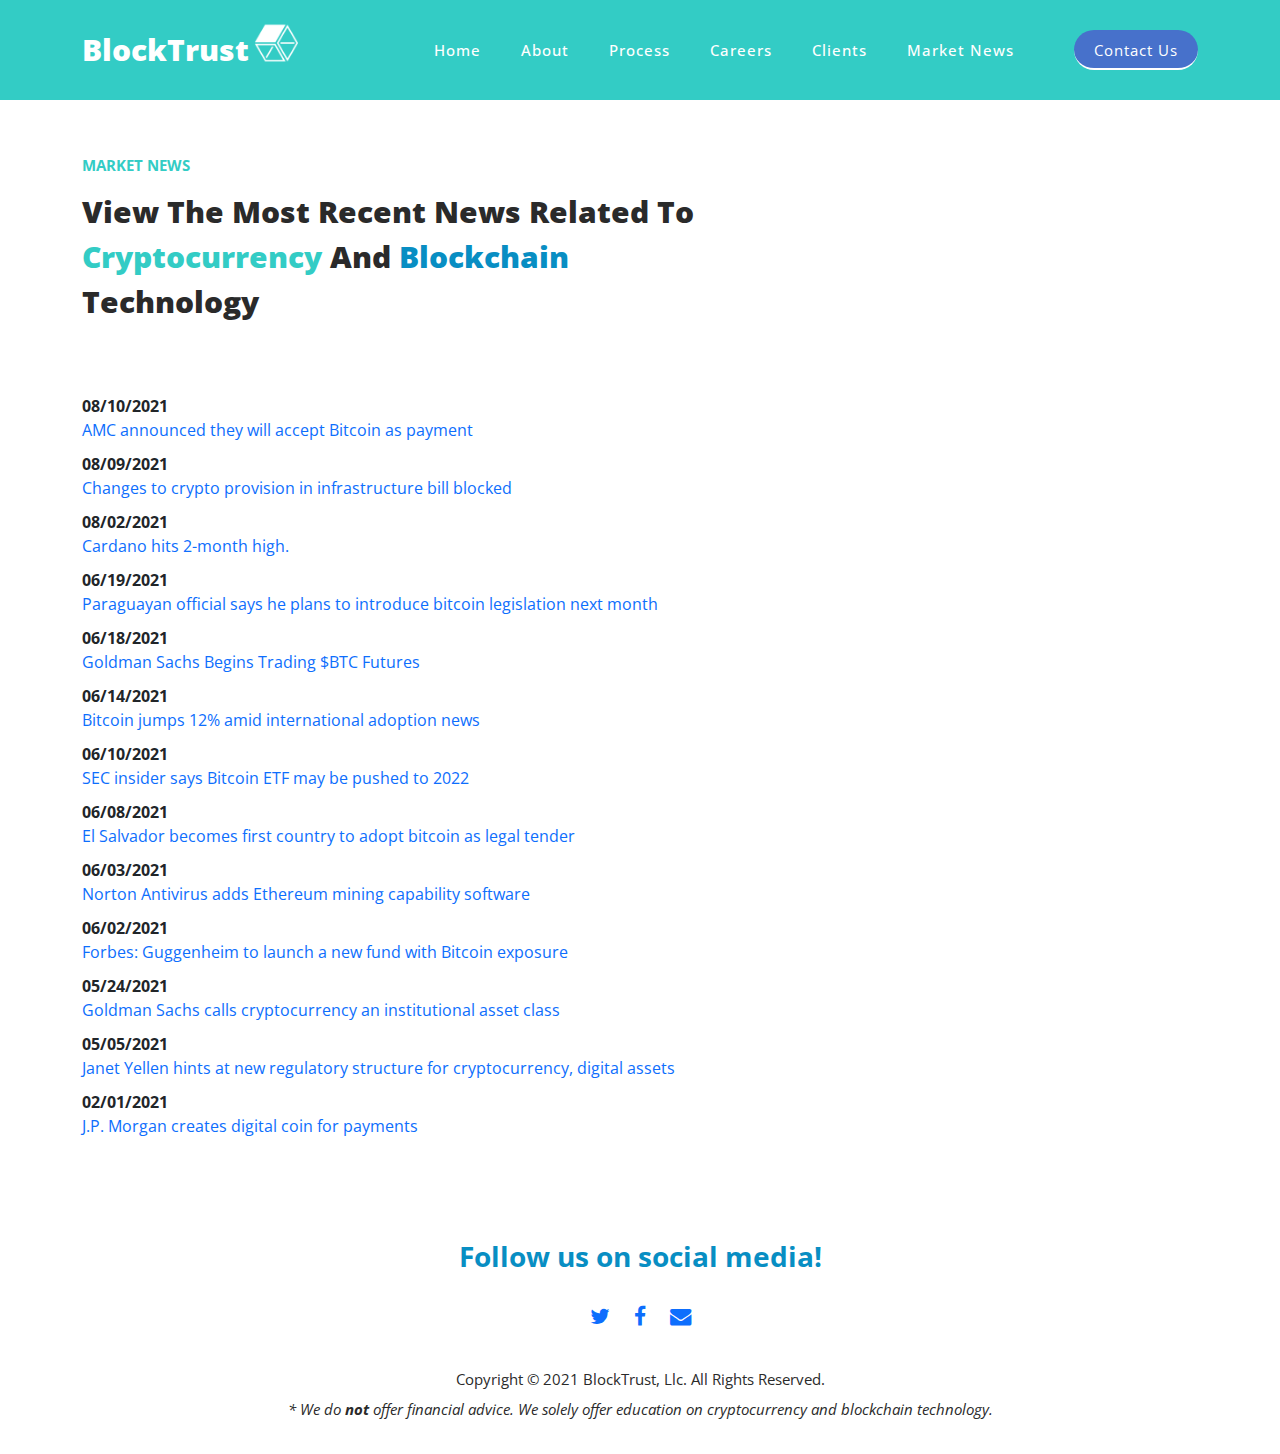
==== commit 51e05798: "updates" ====
--- a/blog/index.html
+++ b/blog/index.html
@@ -66,6 +66,7 @@
               <li class="scroll-to-section"><a href="../#process">Process</a></li>
               <!--<li class="scroll-to-section"><a href="../#services">Services</a></li>-->
               <li class="scroll-to-section"><a href="../careers/">Careers</a></li> 
+              <li class="scroll-to-section"><a href="../clients/">Clients</a></li> 
               <li class="scroll-to-section"><a href="#" class="active">Market News</a></li>
               <!-- <li class="scroll-to-section"><a href="#about">Blog</a></li> --> 
               <!--<li class="scroll-to-section"><a href="../#contact">Contact Us</a></li> --> 
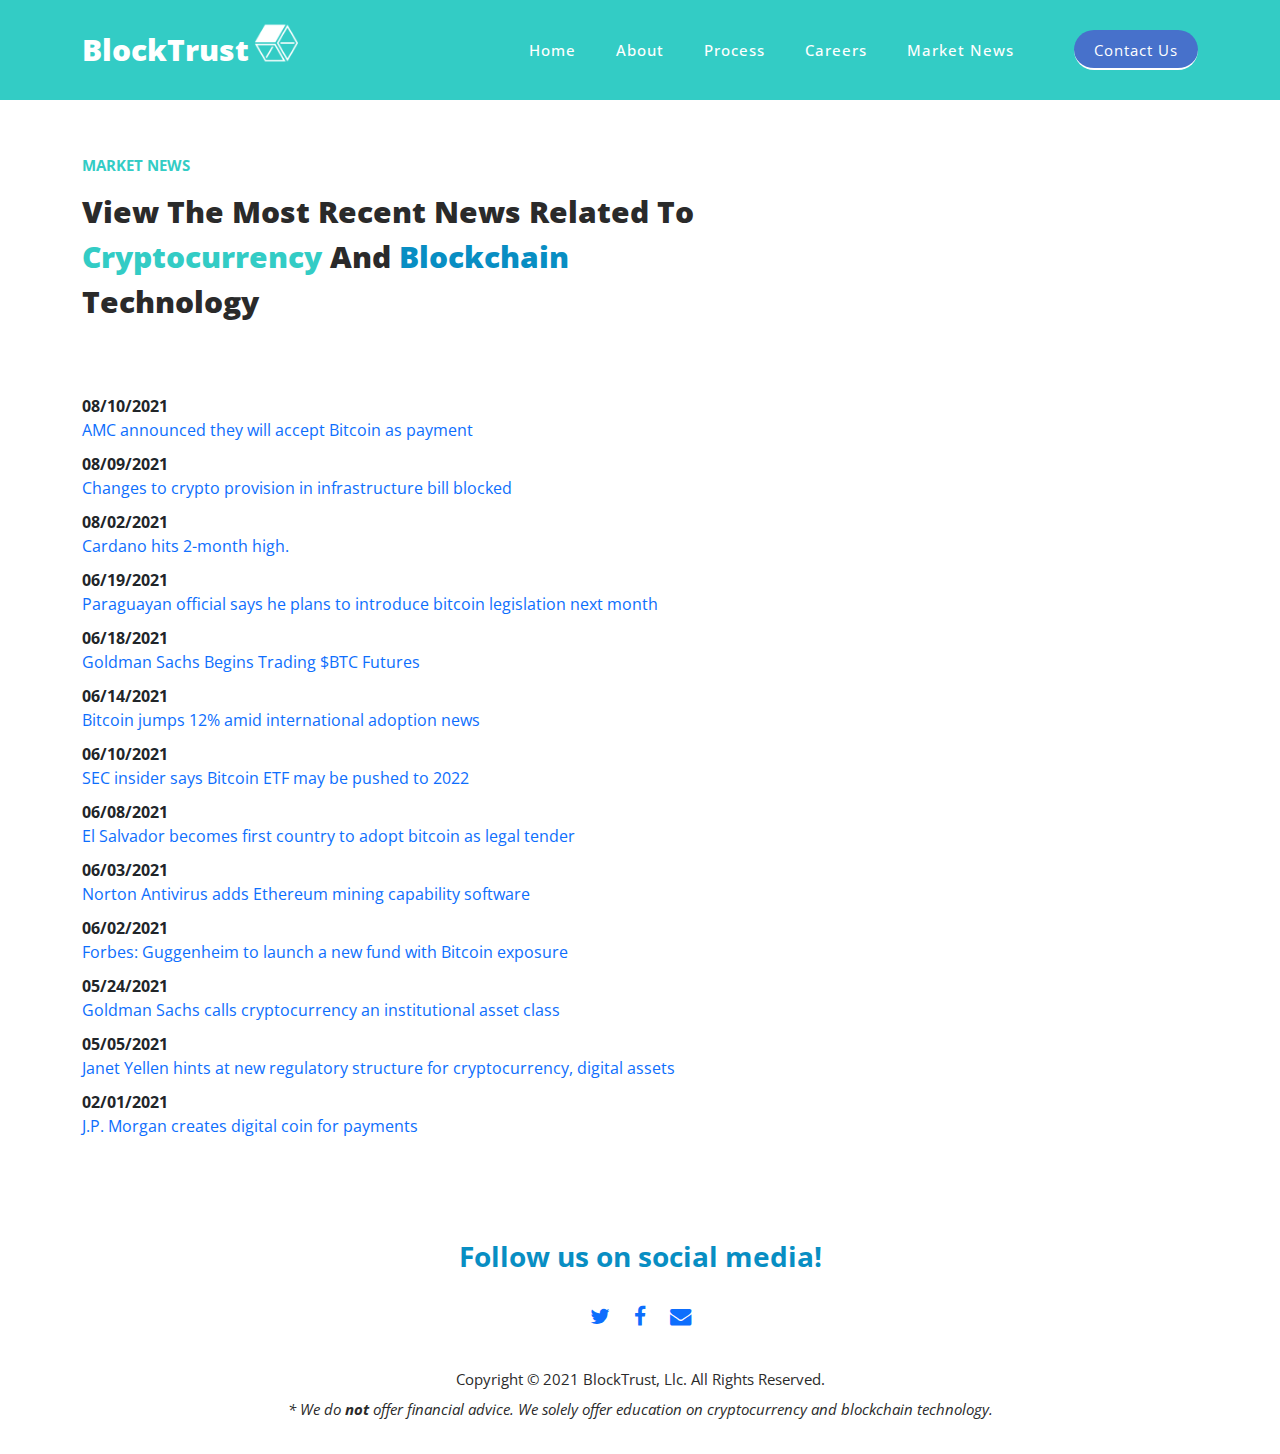
==== commit e02886bd: "updates" ====
--- a/blog/index.html
+++ b/blog/index.html
@@ -66,7 +66,7 @@
               <li class="scroll-to-section"><a href="../#process">Process</a></li>
               <!--<li class="scroll-to-section"><a href="../#services">Services</a></li>-->
               <li class="scroll-to-section"><a href="../careers/">Careers</a></li> 
-              <li class="scroll-to-section"><a href="../clients/">Clients</a></li> 
+              <!-- <li class="scroll-to-section"><a href="../clients/">Clients</a></li> -->
               <li class="scroll-to-section"><a href="#" class="active">Market News</a></li>
               <!-- <li class="scroll-to-section"><a href="#about">Blog</a></li> --> 
               <!--<li class="scroll-to-section"><a href="../#contact">Contact Us</a></li> --> 
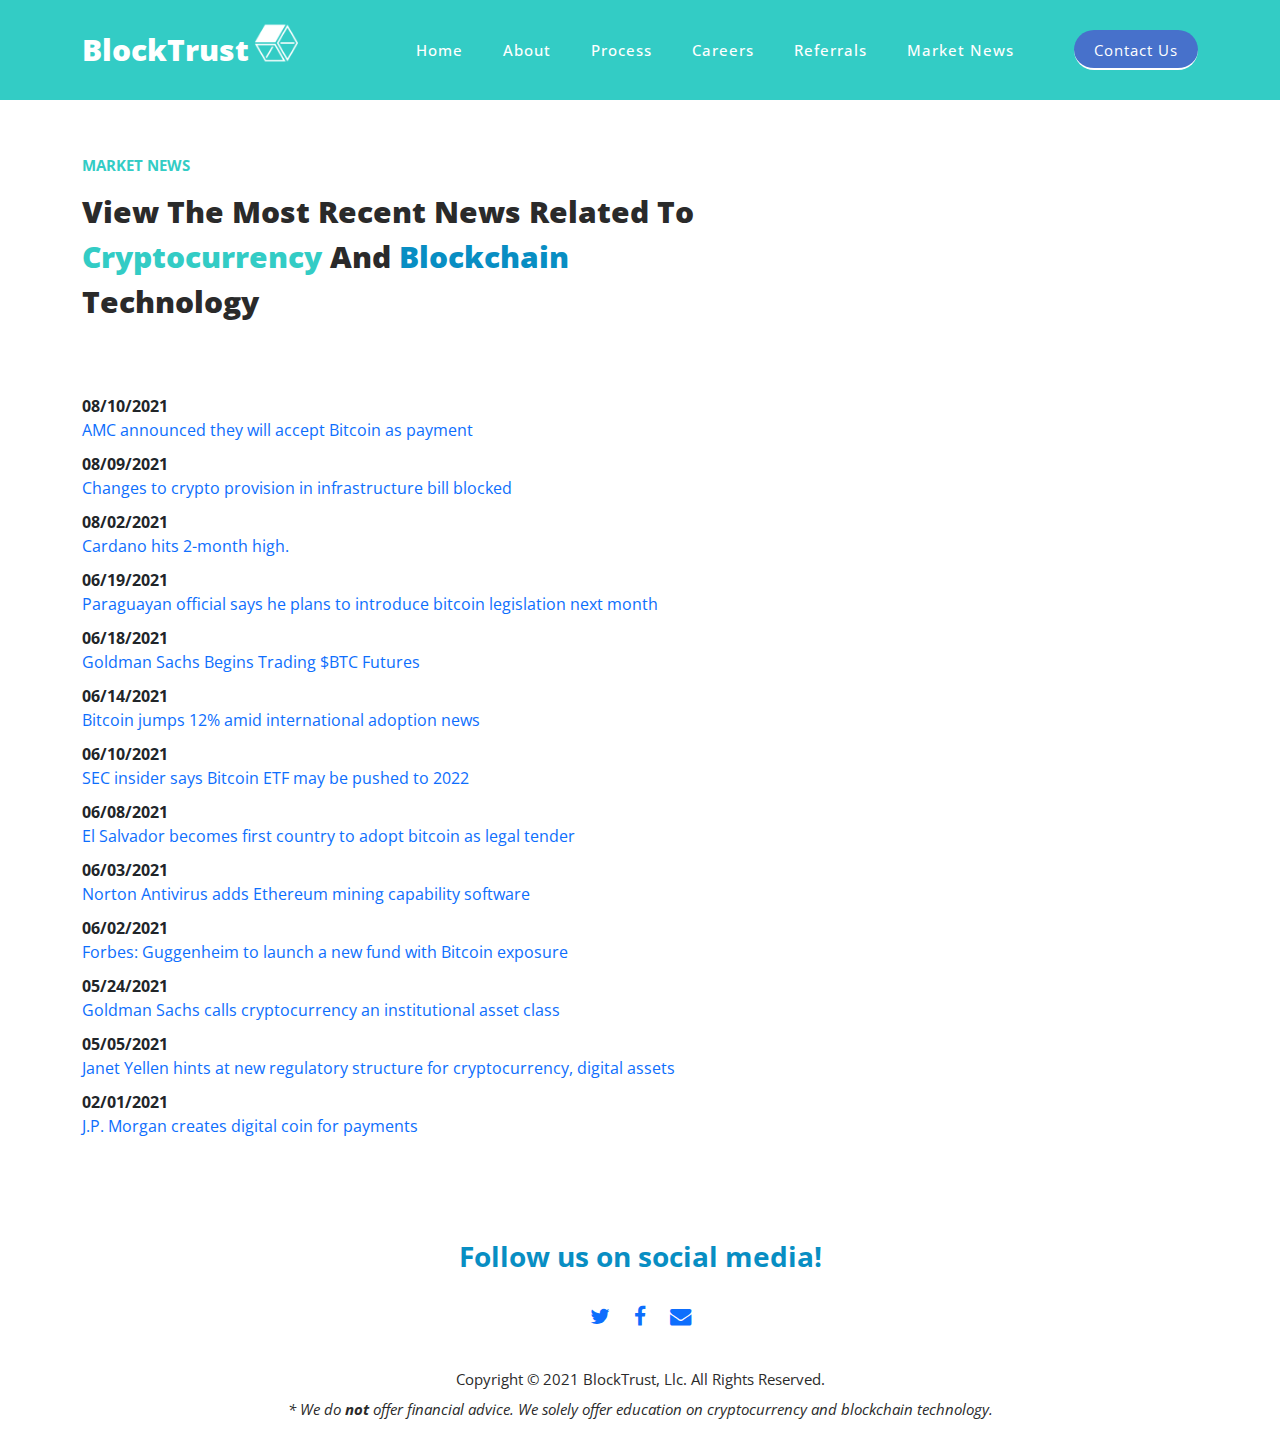
==== commit 79c7b7fd: "updates" ====
--- a/blog/index.html
+++ b/blog/index.html
@@ -66,8 +66,9 @@
               <li class="scroll-to-section"><a href="../#process">Process</a></li>
               <!--<li class="scroll-to-section"><a href="../#services">Services</a></li>-->
               <li class="scroll-to-section"><a href="../careers/">Careers</a></li> 
+              <li class="scroll-to-section"><a href="../referrals/">Referrals</a></li> 
               <!-- <li class="scroll-to-section"><a href="../clients/">Clients</a></li> -->
-              <li class="scroll-to-section"><a href="#" class="active">Market News</a></li>
+              <li class="scroll-to-section"><a href="#news" class="active">Market News</a></li>
               <!-- <li class="scroll-to-section"><a href="#about">Blog</a></li> --> 
               <!--<li class="scroll-to-section"><a href="../#contact">Contact Us</a></li> --> 
               <li class="scroll-to-section"><div class="main-blue-button"><a href="../#contact">Contact Us</a></div></li> 
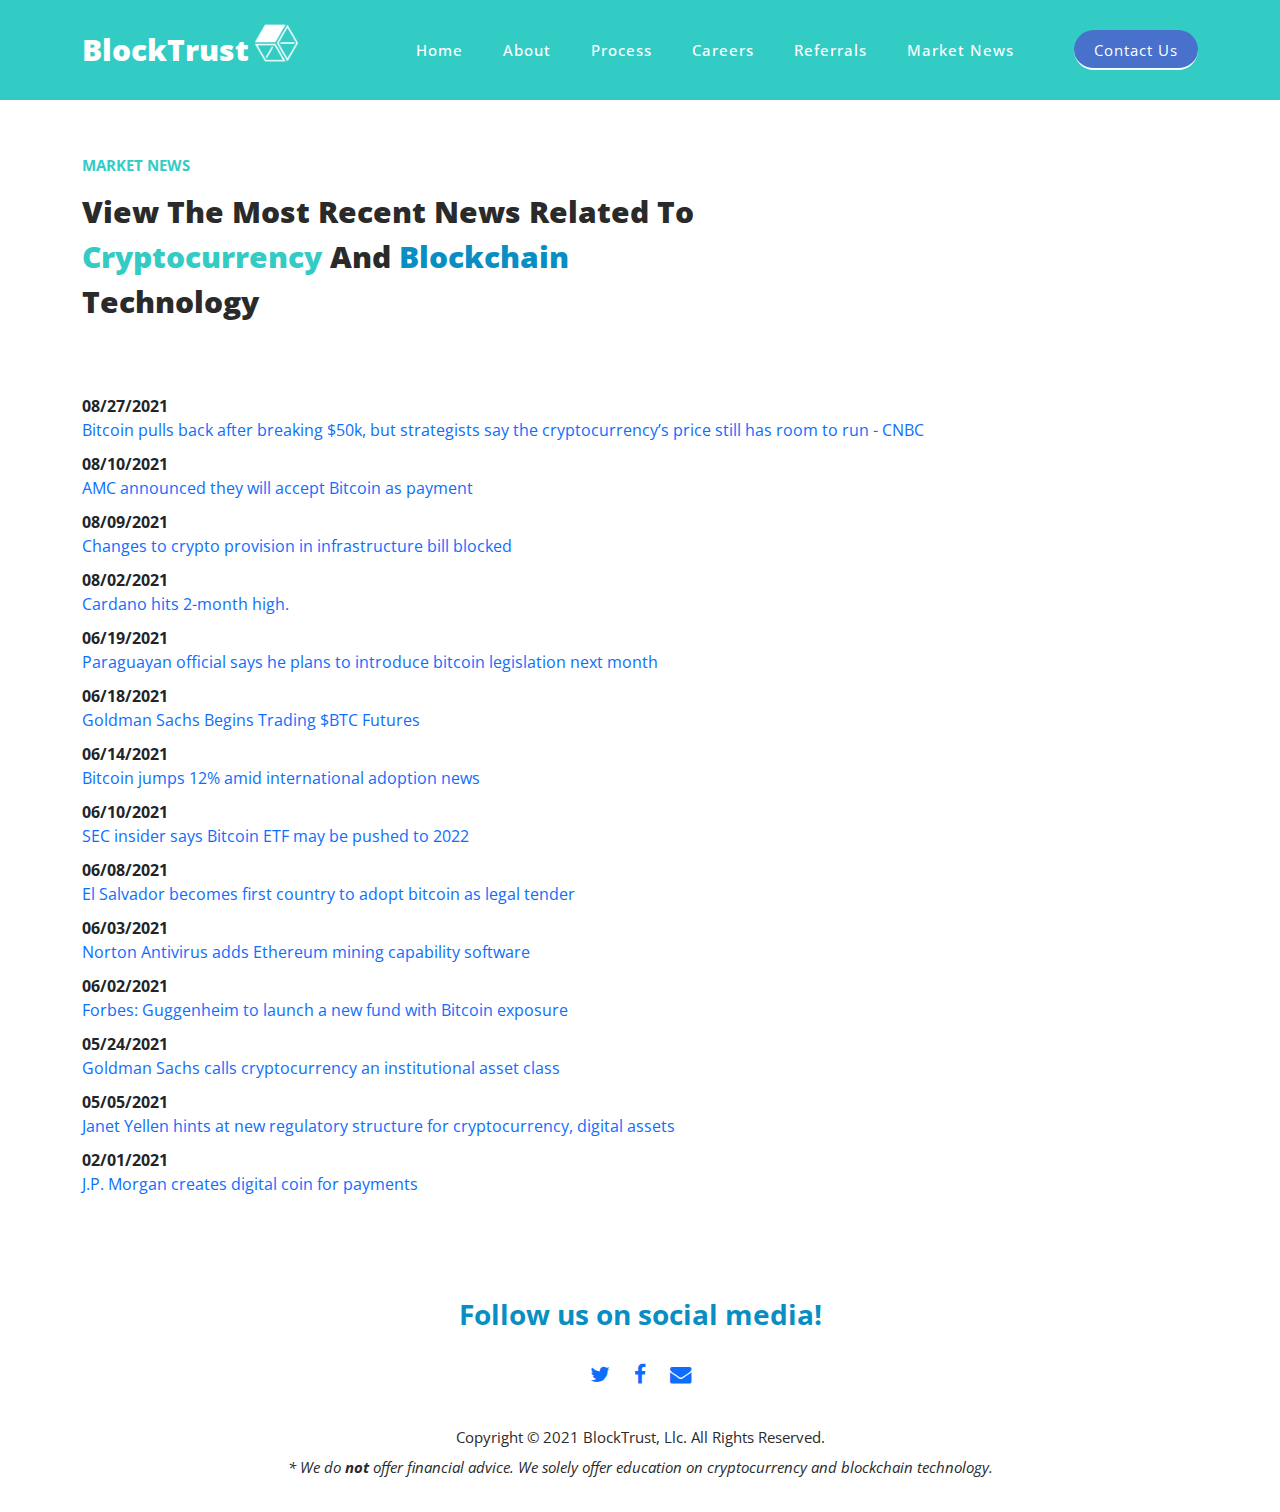
==== commit a07bfd8f: "updates" ====
--- a/blog/index.html
+++ b/blog/index.html
@@ -456,6 +456,7 @@
          <div class="col-lg-10">
           <div class="section-heading wow fadeInLeft" data-wow-duration="1s" data-wow-delay="0.3s">
             <ul>
+              <li style='margin-top:10px;'><strong>08/27/2021</strong><br> <a target="_blank" rel="noopener noreferrer" href='https://www.cnbc.com/2021/08/27/bitcoin-prices-have-slipped-for-now-but-data-suggests-a-long-term-rally-is-ahead.html' title='Bitcoin pulls back after breaking $50k, but strategists say the cryptocurrency’s price still has room to run.'>Bitcoin pulls back after breaking $50k, but strategists say the cryptocurrency’s price still has room to run - CNBC</a></li>
               <li style='margin-top:10px;'><strong>08/10/2021</strong><br> <a target="_blank" rel="noopener noreferrer" href='https://www.bbc.com/news/business-58163914' title='AMC announced they will accept Bitcoin as payment'>AMC announced they will accept Bitcoin as payment</a></li>
               <li style='margin-top:10px;'><strong>08/09/2021</strong><br> <a target="_blank" rel="noopener noreferrer" href='https://www.bloomberg.com/news/articles/2021-08-09/change-to-crypto-provision-in-infrastructure-bill-blocked' title='Changes to crypto provision in infrastructure bill blocked'>Changes to crypto provision in infrastructure bill blocked</a></li>
               <li style='margin-top:10px;'><strong>08/02/2021</strong><br> <a target="_blank" rel="noopener noreferrer" href='https://cointelegraph.com/news/cardano-faces-1-60-resistance-after-ada-price-hits-2-month-highs' title='Cardano hits 2-month high'>Cardano hits 2-month high.</a></li>
@@ -873,8 +874,8 @@
       <div class="row">
         <div class="col-lg-12" style="text-align:center;margin-top:42px;margin-bottom:6px">
           <h3 style="color:#088ec3; font-weight:bold;margin-bottom:30px"><span>Follow us on social media!</span></h3>
-          <a style='margin-left:0' target='_blank' title='Follow Blocktrust Advisors on Twitter' href='https://twitter.com/_crypto_teacher'><i class="fa fa-twitter fa-lg"></i></a>
-          <a style='margin-left:20px' target='_blank' title='Add Blocktrust Advisors on FaceBook' href='https://twitter.com/_crypto_teacher'><i class="fa fa-facebook fa-lg"></i></a>
+          <a style='margin-left:0' target='_blank' title='Follow Blocktrust Advisors on Twitter' href='https://twitter.com/_teach_crypto'><i class="fa fa-twitter fa-lg"></i></a>
+          <a style='margin-left:20px' target='_blank' title='Add Blocktrust Advisors on FaceBook' href='https://www.facebook.com/Blocktrust-Advisors-109186444801230'><i class="fa fa-facebook fa-lg"></i></a>
           <a style='margin-left:20px' title='Email Blocktrust Advisors' href='mailto:blocktrustadvisor@gmail.com'><i class="fa fa-envelope fa-lg"></i></a>
         </div>
         <div class="col-lg-12">
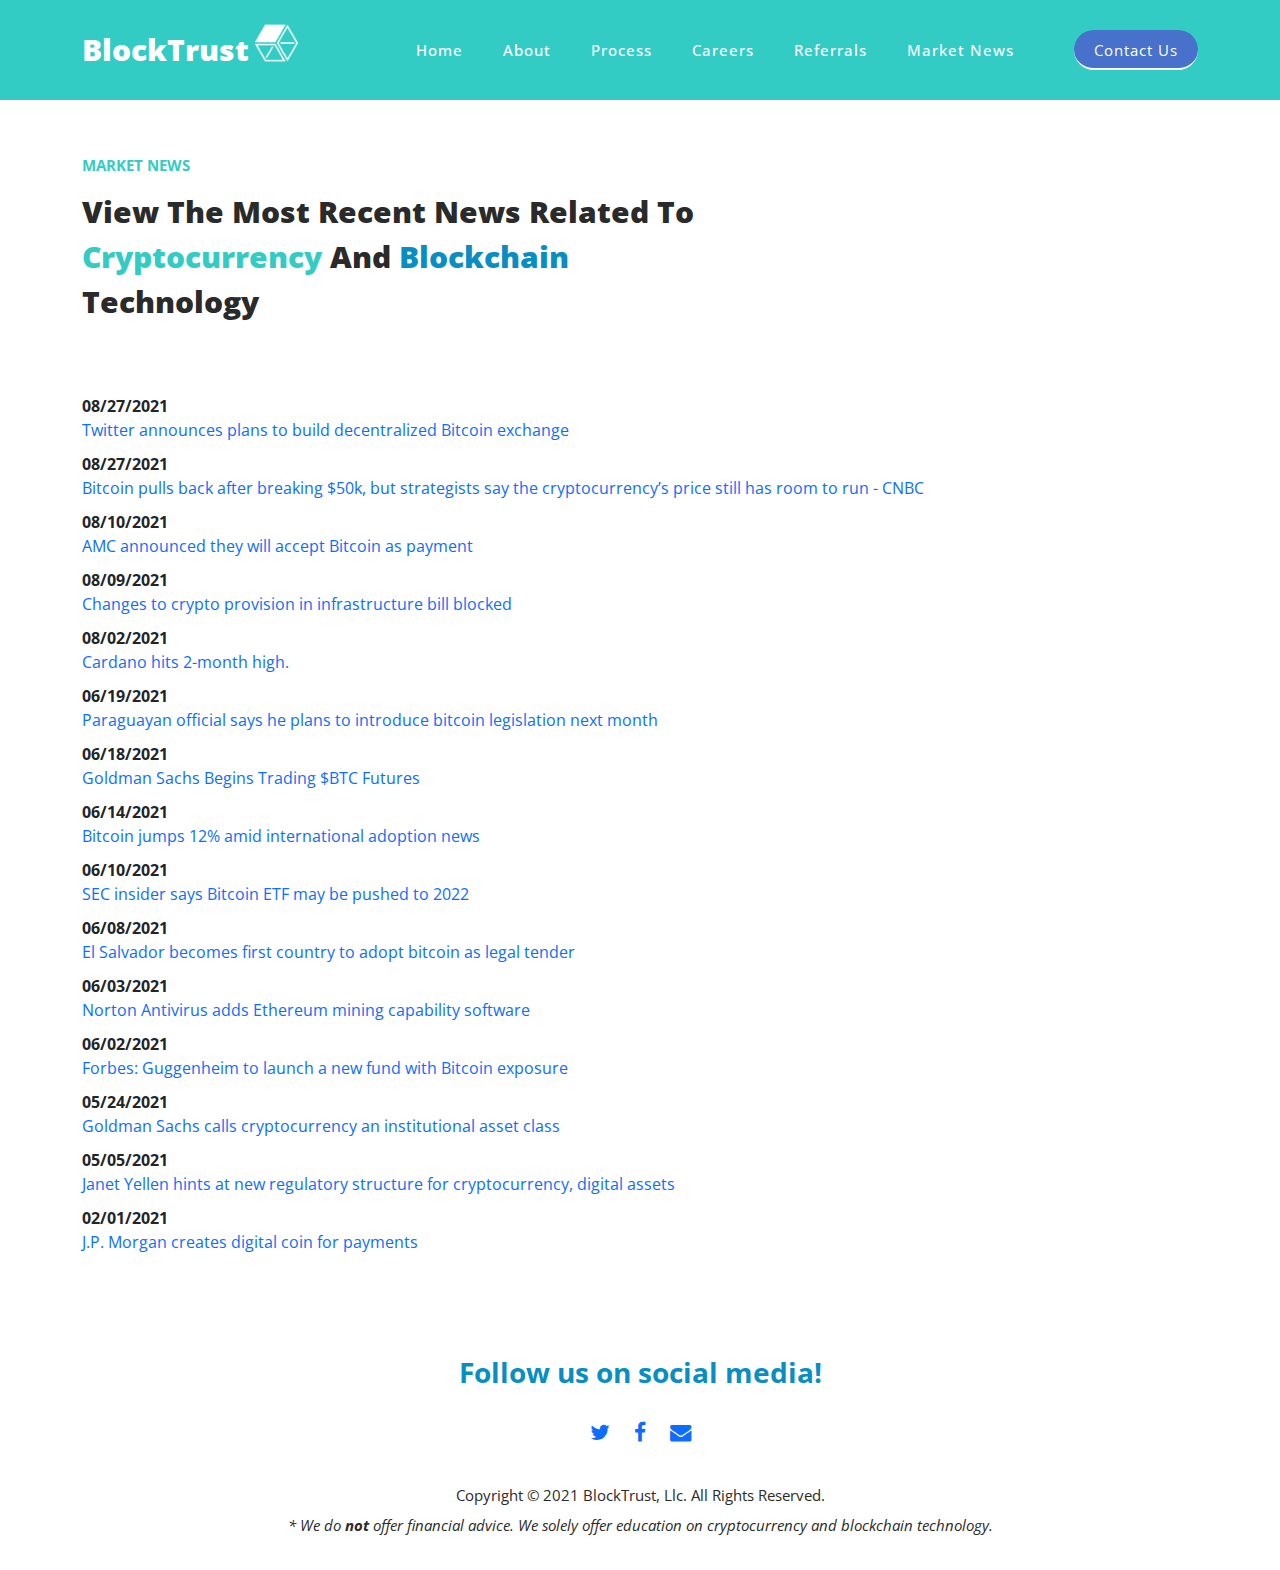
==== commit 3517cda3: "updates" ====
--- a/blog/index.html
+++ b/blog/index.html
@@ -456,6 +456,7 @@
          <div class="col-lg-10">
           <div class="section-heading wow fadeInLeft" data-wow-duration="1s" data-wow-delay="0.3s">
             <ul>
+              <li style='margin-top:10px;'><strong>08/27/2021</strong><br> <a target="_blank" rel="noopener noreferrer" href='https://interestingengineering.com/jack-dorseys-square-wants-to-build-a-decentralized-exchange-for-bitcoin' title='Twitter announces plans to build decentralized Bitcoin exchange.'>Twitter announces plans to build decentralized Bitcoin exchange</a></li>
               <li style='margin-top:10px;'><strong>08/27/2021</strong><br> <a target="_blank" rel="noopener noreferrer" href='https://www.cnbc.com/2021/08/27/bitcoin-prices-have-slipped-for-now-but-data-suggests-a-long-term-rally-is-ahead.html' title='Bitcoin pulls back after breaking $50k, but strategists say the cryptocurrency’s price still has room to run.'>Bitcoin pulls back after breaking $50k, but strategists say the cryptocurrency’s price still has room to run - CNBC</a></li>
               <li style='margin-top:10px;'><strong>08/10/2021</strong><br> <a target="_blank" rel="noopener noreferrer" href='https://www.bbc.com/news/business-58163914' title='AMC announced they will accept Bitcoin as payment'>AMC announced they will accept Bitcoin as payment</a></li>
               <li style='margin-top:10px;'><strong>08/09/2021</strong><br> <a target="_blank" rel="noopener noreferrer" href='https://www.bloomberg.com/news/articles/2021-08-09/change-to-crypto-provision-in-infrastructure-bill-blocked' title='Changes to crypto provision in infrastructure bill blocked'>Changes to crypto provision in infrastructure bill blocked</a></li>
